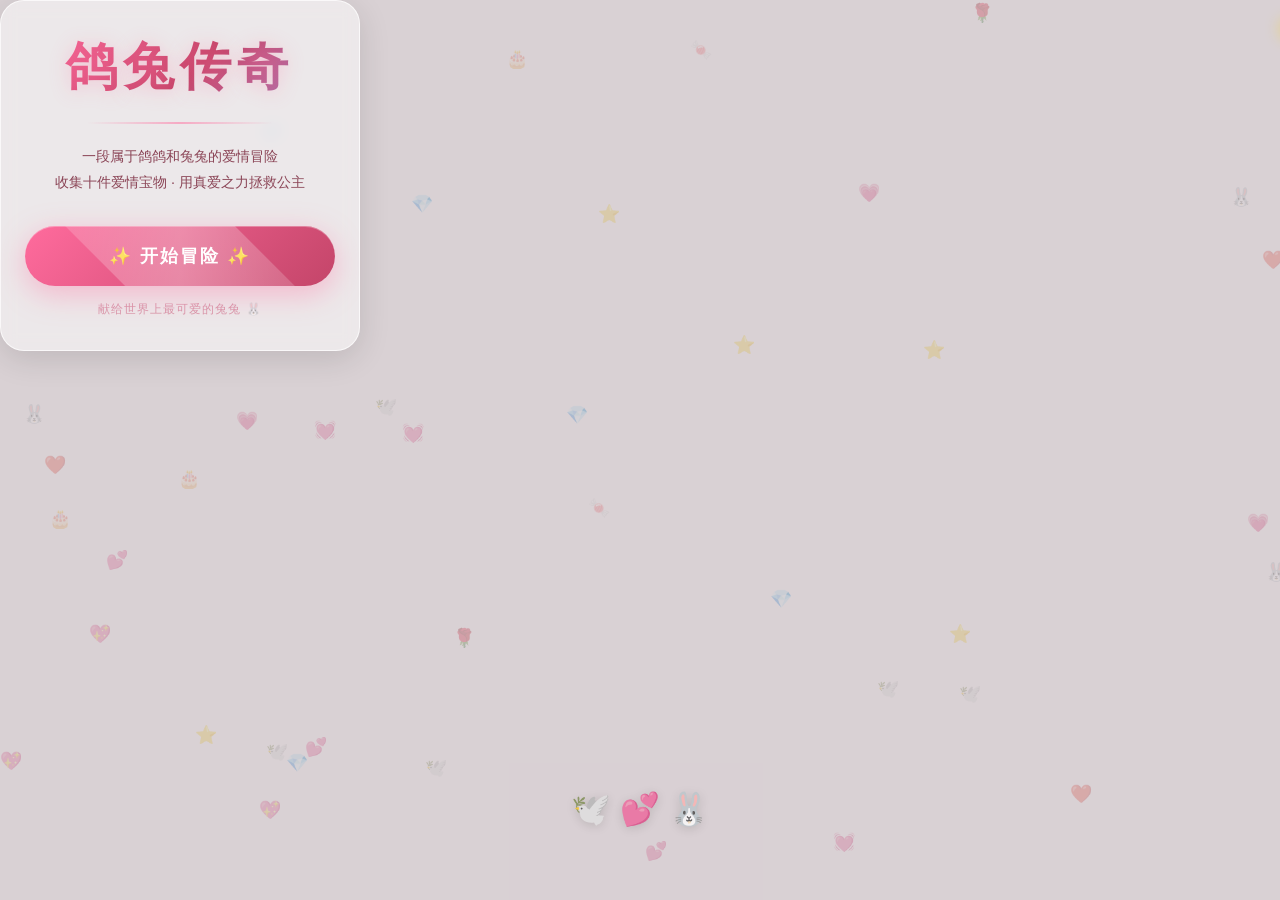
==== src/index.html @ a4a2ebb4 "fix: cover centered + bottom emoji decoration" ====
<!DOCTYPE html>
<html lang="zh-CN">
<head>
    <meta charset="UTF-8">
    <meta http-equiv="Cache-Control" content="no-cache, no-store, must-revalidate">
    <meta http-equiv="Pragma" content="no-cache">
    <meta http-equiv="Expires" content="0">
    <meta name="viewport" content="width=device-width, initial-scale=1.0, user-scalable=no, viewport-fit=cover">
    <title>鸽兔传奇</title>
    <link rel="stylesheet" href="style.css">
</head>
<body>
    <div class="float-bg" id="floatBg"></div>
    <div class="flash-layer" id="flashLayer"></div>
    <div class="achievement-toast" id="achievementToast"></div>
    <div class="frustration-popup" id="frustrationPopup"></div>
    
    <!-- 第0章：游戏开始封面 -->
    <div class="page active" id="page0">
        <div class="start-cover">
            <div class="cover-photo"></div>
            <div class="cover-gradient"></div>
            <div class="cover-bottom-deco">🕊️ 💕 🐰</div>
            <div class="cover-content">
                <h1 class="cover-title">鸽兔传奇</h1>
                <div class="cover-divider"></div>
                <p class="cover-desc">
                    一段属于鸽鸽和兔兔的爱情冒险<br>
                    收集十件爱情宝物 · 用真爱之力拯救公主
                </p>
                <button class="cover-btn" onclick="startGame()">
                    ✨ 开始冒险 ✨
                </button>
                <p class="cover-hint">献给世界上最可爱的兔兔 🐰</p><p id="skipStoryBtn" style="display:none;color:rgba(196,69,105,0.4);font-size:0.7rem;margin-top:6px;cursor:pointer;" onclick="event.stopPropagation();goPage('Game')">跳过剧情 →</p>
            </div>
        </div>
    </div>
    
    <!-- 第1章：一见倾心 -->
    <div class="page" id="page1">
        <div class="story-box">
            <div class="chapter-illust illust-ch1">
                <div class="scene-bg"></div>
                <div class="scene">🏰<span style="font-size:70px;">💃🐰</span>✨</div>
                <div class="subtitle-overlay">月光舞会 · 一见倾心</div>
            </div>
            <h2 class="story-title">第一章 · 一见倾心</h2>
            <div class="story-content">
                <p style="animation-delay:0s;">在王国的月光舞会上，</p>
                <p style="animation-delay:0.320s;">年轻的鸽鸽骑士第一次见到了兔兔公主。</p>
                <p style="animation-delay:0.560s;">她穿着樱花色的长裙，</p>
                <p style="animation-delay:0.800s;">笑起来比月光还温柔一百倍。</p>
                <p style="animation-delay:1.040s;font-weight:bold;color:#ff6b9d;">鸽鸽的心当场被击穿了。</p>
                <p style="animation-delay:1.280s;">兔兔有着全世界最明亮的眼睛，</p>
                <p style="animation-delay:1.440s;">笑起来像春天第一缕阳光，</p>
                <p style="animation-delay:1.600s;">睫毛弯弯像月牙，声音软软像棉花糖，</p>
                <p style="animation-delay:1.760s;">走起路来长裙飘飘，整个王国的花都为她开。</p>
                <p style="animation-delay:1.920s;font-weight:bold;color:#c44569;">"就是她。这辈子就是她了。"</p>
            </div>
            <button class="next-btn" onclick="goPage(2)">继续 →</button>
            <div class="page-indicator">第一章 / 共七章</div>
        </div>
    </div>
    
    <!-- 第2章：秘密花园 -->
    <div class="page" id="page2">
        <div class="story-box">
            <div class="chapter-illust illust-ch2">
                <div class="scene-bg"></div>
                <div class="scene">🌹🕊️<span style="font-size:50px;">💌</span>🐰🌹</div>
                <div class="subtitle-overlay" style="color:#884466;text-shadow:0 1px 3px rgba(255,255,255,0.6);">秘密花园 · 偷偷约会</div>
            </div>
            <h2 class="story-title">第二章 · 秘密花园</h2>
            <div class="story-content">
                <p style="animation-delay:0s;">但国王陛下暴跳如雷——</p>
                <p style="animation-delay:0.25s;font-weight:bold;color:#ff4757;">"我的女儿要嫁给邻国王子！不是你这只灰扑扑的鸽子！"</p>
                <p style="animation-delay:0.45s;">国王下令封锁宫门，加派守卫，</p>
                <p style="animation-delay:0.65s;">"再让那只鸽子飞进来，守卫统统去扫马厩！"</p>
                <p style="animation-delay:0.85s;">然而恋爱中的人……什么墙翻不过去？</p>
                <p style="animation-delay:1.05s;">鸽鸽每天深夜飞越高墙，穿过荆棘，</p>
                <p style="animation-delay:1.25s;">只为了在后花园见兔兔一面。</p>
                <p style="animation-delay:1.45s;">他还给她写情诗——</p>
                <p style="animation-delay:1.65s;font-style:italic;color:#884466;">"玫瑰是红的，紫罗兰是蓝的，</p>
                <p style="animation-delay:1.85s;font-style:italic;color:#884466;">我写的诗是烂的，但爱你是真的。"</p>
                <p style="animation-delay:2.05s;font-weight:bold;color:#ff6b9d;">兔兔红着脸："……你是我见过最傻的骑士。"</p>
            </div>
            <button class="next-btn" onclick="goPage(3)">继续 →</button>
            <div class="page-indicator">第二章 / 共七章</div>
        </div>
    </div>
    
    <!-- 第3章：魔龙抢亲 -->
    <div class="page" id="page3">
        <div class="story-box">
            <div class="chapter-illust illust-ch3">
                <div class="scene-bg"></div>
                <div class="scene">🐲<span style="font-size:50px;">💨</span>🐰😱</div>
                <div class="subtitle-overlay">魔龙抢亲 · 太可爱了必须抢走</div>
            </div>
            <h2 class="story-title" style="color:#ff4757;">第三章 · 魔龙抢亲</h2>
            <div class="story-content">
                <p style="animation-delay:0s;">话说有一只单身了五千年的魔龙，</p>
                <p style="animation-delay:0.320s;">某天无聊飞过王国上空……</p>
                <p style="animation-delay:0.560s;">突然被一道光芒闪瞎了龙眼。</p>
                <p style="animation-delay:0.800s;">它低头一看——是兔兔公主在花园里浇花。</p>
                <p style="animation-delay:1.040s;font-weight:bold;color:#ff4757;">"这个女孩也太可爱了吧！！"</p>
                <p style="animation-delay:1.25s;">魔龙心跳加速、瞳孔放大，</p>
                <p style="animation-delay:1.45s;">"我要把她娶回去当压寨夫人！"</p>
                <p style="animation-delay:1.65s;">说完一个俯冲，叼起兔兔就跑。</p>
                <p style="animation-delay:1.85s;color:#884466;">（顺便卷走了三箱胡萝卜当聘礼。）</p>
                <p style="animation-delay:1.760s;color:#884466;">鸽鸽："……那个，我还没表白呢。"</p>
            </div>
            <button class="next-btn" onclick="goPage(4)">继续 →</button>
            <div class="page-indicator">第三章 / 共七章</div>
        </div>
    </div>
    
    <!-- 第4章：国王的悬赏 -->
    <div class="page" id="page4">
        <div class="story-box">
            <div class="chapter-illust illust-ch4">
                <div class="scene-bg"></div>
                <div class="scene">👑<span style="font-size:50px;">📜</span>🕊️</div>
                <div class="subtitle-overlay">国王的悬赏 · 机会来了</div>
            </div>
            <h2 class="story-title">第四章 · 国王的悬赏</h2>
            <div class="story-content">
                <p style="animation-delay:0s;">公主被掳走，国王急得团团转。</p>
                <p style="animation-delay:0.320s;">全国张贴告示——</p>
                <p style="animation-delay:0.560s;font-weight:bold;color:#6c5ce7;">"谁能救回公主，就把公主嫁给谁！"</p>
                <p style="animation-delay:0.800s;">鸽鸽看到告示，翅膀都在发抖：</p>
                <p style="animation-delay:1.040s;font-weight:bold;color:#ff6b9d;">"等的就是你这句话！！！"</p>
                <p style="animation-delay:1.280s;">但光靠翅膀可打不过魔龙——</p>
                <p style="animation-delay:1.520s;">传说集齐十件爱情宝物，</p>
                <p style="animation-delay:1.760s;">就能唤醒真爱之力，打败一切黑暗。</p>
            </div>
            <button class="next-btn" onclick="goPage(5)">继续 →</button>
            <div class="page-indicator">第四章 / 共七章</div>
        </div>
    </div>
    
    <!-- 第5章：爱的试炼 -->
    <div class="page" id="page5">
        <div class="story-box">
            <div class="chapter-illust illust-ch5">
                <div class="scene-bg"></div>
                <div class="scene" style="font-size:40px;">💞❤️🐰🐇🌈💎🌟✨💝👑</div>
                <div class="subtitle-overlay">爱的试炼 · 承诺</div>
            </div>
            <h2 class="story-title">第五章 · 爱的试炼</h2>
            <div class="story-content" style="min-height:0;margin-bottom:8px;">
                <p style="animation-delay:0s;">十件宝物，每一件都是爱的证明：</p>
            </div>
            <div style="margin-bottom:0;">
                <div class="mission-item" style="animation-delay:0.160s;"><div class="mission-icon">💞</div><div class="mission-text">永恒宝石：爱之力达到99</div></div>
                <div class="mission-item" style="animation-delay:0.288s;"><div class="mission-icon">❤️</div><div class="mission-text">真爱之心：爱之力达到520</div></div>
                <div class="mission-item" style="animation-delay:0.384s;"><div class="mission-icon">💝</div><div class="mission-text">爱你1314：爱之力到达1314</div></div>
                <div class="mission-item" style="animation-delay:0.512s;"><div class="mission-icon">🐰</div><div class="mission-text">思念之绳：成长到10节</div></div>
                <div class="mission-item" style="animation-delay:0.640s;"><div class="mission-icon">🐇</div><div class="mission-text">牵绊之链：成长到20节</div></div>
                <div class="mission-item" style="animation-delay:0.768s;"><div class="mission-icon">🌈</div><div class="mission-text">百味之瓶：收集全部8种宝物</div></div>
                <div class="mission-item" style="animation-delay:0.896s;"><div class="mission-icon">💎</div><div class="mission-text">钻石誓言：收集3颗钻石</div></div>
                <div class="mission-item" style="animation-delay:1.024s;"><div class="mission-icon">🌟</div><div class="mission-text">不屈之星：3次碰壁仍坚持</div></div>
                <div class="mission-item" style="animation-delay:1.152s;"><div class="mission-icon">💖</div><div class="mission-text">惊喜彩蛋：发现隐藏惊喜</div></div>
                <div class="mission-item" style="animation-delay:1.280s;"><div class="mission-icon">🌹</div><div class="mission-text">玫瑰之约：收集5朵玫瑰</div></div>
            </div>
            <button class="next-btn" onclick="goPage(6)">继续 →</button>
            <div class="page-indicator">第五章 / 共七章</div>
        </div>
    </div>
    
    <!-- 第6章：为你而战 -->
    <div class="page" id="page6">
        <div class="story-box">
            <div class="chapter-illust illust-ch6">
                <div class="scene-bg"></div>
                <div class="scene">⚔️<span style="font-size:70px;">🕊️</span>🏰</div>
                <div class="subtitle-overlay">为你而战 · 出发</div>
            </div>
            <h2 class="story-title">第六章 · 为你而战</h2>
            <div class="story-content">
                <p style="animation-delay:0s;">鸽鸽背上行囊，踏上了征途。</p>
                <p style="animation-delay:0.192s;">他不知道前方有多少危险，</p>
                <p style="animation-delay:0.320s;">但他知道，每走一步，</p>
                <p style="animation-delay:0.448s;">就离兔兔更近一步。</p>
                <p style="animation-delay:0.576s;">穿越迷雾森林，跨越深渊峡谷，</p>
                <p style="animation-delay:0.704s;">收集每一件散落的爱情宝物——</p>
                <p style="animation-delay:0.832s;font-weight:bold;color:#ff6b9d;text-align:center;">
                    "兔兔，等我！"
                </p>
                <p style="animation-delay:0.960s;font-weight:bold;color:#c44569;text-align:center;">
                    我一定会带你回家 💕
                </p>
            </div>
            <button class="next-btn" onclick="goPage('Game')">🎮 开始冒险</button>
            <div class="page-indicator">第六章 / 共七章</div>
        </div>
    </div>

    <!-- 第7章：国王的背叛（反转） -->
    <div class="page" id="page7">
        <div class="story-box">
            <div class="chapter-illust" style="background:linear-gradient(180deg,#1a0000,#4a0000,#1a0000);">
                <div class="scene-bg"></div>
                <div class="scene">👑😈🔒🕊️</div>
                <div class="subtitle-overlay" style="color:#ff6666;">反转 · 国王的背叛</div>
            </div>
            <h2 class="story-title" style="color:#ff4757;">第七章 · 国王的背叛</h2>
            <div class="story-content">
                <p style="animation-delay:0s;">魔龙被打败了！兔兔得救了！</p>
                <p style="animation-delay:0.320s;">鸽鸽抱着兔兔在空中旋转了三圈半。</p>
                <p style="animation-delay:0.560s;">两人手牵手回到王宫……</p>
                <p style="animation-delay:0.800s;font-weight:bold;color:#ff4757;">国王："我说的是——王、子！"</p>
                <p style="animation-delay:1.040s;">他指向角落里瑟瑟发抖的邻国王子——</p>
                <p style="animation-delay:1.280s;">一个流着鼻涕的12岁小胖墩，正抱着布娃娃。</p>
                <p style="animation-delay:1.520s;font-weight:bold;color:#ff4757;">"你！区区鸽子！凭什么娶我女儿？"</p>
                <p style="animation-delay:1.760s;">国王大手一挥："来人，把这只鸽子给我抓入地牢！"</p>
                <p style="animation-delay:2.0s;color:#884466;">兔兔扑到父王面前，眼泪夺眶而出：</p>
                <p style="animation-delay:2.2s;font-weight:bold;color:#ff6b9d;">"不，父王，你不能这样……他是我最爱的鸽鸽啊。"</p>
            </div>
            <button class="next-btn" onclick="goPage(8)">继续 →</button>
            <div class="page-indicator">第七章 / 共七章</div>
        </div>
    </div>

    <!-- 兔兔的抉择 -->
    <div class="page" id="page8">
        <div class="story-box">
            <div class="chapter-illust" style="background:linear-gradient(180deg,#0a0020,#1a0040,#0a0020);">
                <div class="scene-bg"></div>
                <div class="scene">🐰<span style="font-size:50px;">🔥</span>🗝️</div>
                <div class="subtitle-overlay">兔兔的抉择 · 我自己来</div>
            </div>
            <h2 class="story-title" style="color:#a18cd1;">兔兔的抉择</h2>
            <div class="story-content">
                <p style="animation-delay:0s;">兔兔擦干眼泪，抬起头。</p>
                <p style="animation-delay:0.320s;">"你为他翻过荆棘、飞过高墙，</p>
                <p style="animation-delay:0.560s;">你为他打败了不可一世的魔龙。"</p>
                <p style="animation-delay:0.800s;">"你穿越了整个王国来救我——"</p>
                <p style="animation-delay:1.040s;font-weight:bold;color:#a18cd1;">"这一次，轮到我了。"</p>
                <p style="animation-delay:1.280s;font-weight:bold;color:#ff6b9d;">"等着我，我永远的骑士。"</p>
                <p style="animation-delay:1.520s;">她披上斗篷，潜入无尽深渊——</p>
                <p style="animation-delay:1.760s;">十把钥匙，十八层地牢。</p>
            </div>
            <button class="next-btn" onclick="goPage('RabbitGame')">🐰 潜入地牢</button>
            <div class="page-indicator">最终章</div>
        </div>
    </div>

    <!-- 游戏页面 -->
    <div class="page" id="pageGame">
        <div class="game-box">
            <div class="header" id="header">
                <h1 style="font-size:1.3rem;">⚔️ 鸽兔传奇 ⚔️ <span id="easterIcon" style="font-size:0.8rem;opacity:0.5;animation:pulse 2s ease-in-out infinite;cursor:pointer;" onclick="event.stopPropagation();document.getElementById('header').click();">🔮</span></h1>
                <p class="subtitle">收集宝物，用真爱之力救出兔兔公主 <span id="muteBtn" style="cursor:pointer;font-size:1rem;" onclick="event.stopPropagation();toggleMute()" title="静音">🔊</span></p>
            </div>

            <!-- 战斗场景栏：鸽鸽 vs 巨龙 -->
            <div class="battle-bar">
                <span class="battle-hero-icon">🕊️⚔️</span>
                <div class="battle-hp-wrap">
                    <div class="battle-hp-top">
                        <span>🐲 魔龙</span>
                        <span class="battle-hp-pct" id="dragonHPText">100%</span><span id="dragonMood" style="font-size:9px;color:#ff8888;margin-left:4px;">😤 傲慢</span>
                    </div>
                    <div class="battle-hp-bar" id="dragonHP">
                        <div class="battle-hp-fill" id="dragonHPFill"></div>
                        <div class="battle-hp-scales"></div>
                    </div>
                </div>
                <span class="battle-enemy-icon">🐲</span>
            </div>

            <div class="score-bar">
                <div class="score-item">
                    <div class="score-label">❤️ 爱之力</div>
                    <div class="score-num" id="score">0</div><div id="comboInd" style="display:none;font-size:0.65rem;color:#ff6b9d;font-weight:700;text-align:center;"></div>
                </div>
                <div class="score-item">
                    <div class="score-label" style="font-size:0.6rem;">💎<span id="diamondUI">0</span> 🌹<span id="roseUI">0</span></div><div class="score-label">🏆 最深爱意</div>
                    <div class="score-num" id="highScore">0</div>
                    <div style="font-size:0.6rem;color:rgba(196,69,105,0.5);margin-top:1px;" id="highScoreDate"></div>
                </div>
            </div>

            <canvas id="canvas" width="340" height="340"></canvas>

            <button class="start-btn-center" id="startBtn">⚔️ 开始冒险</button>
            
            <!-- 对角线三角形方向键 -->
            <div class="dpad-container" id="dpadContainer">
                <div class="dpad-tri dpad-up" id="btnUp"></div>
                <div class="dpad-tri dpad-down" id="btnDown"></div>
                <div class="dpad-tri dpad-left" id="btnLeft"></div>
                <div class="dpad-tri dpad-right" id="btnRight"></div>
                <div class="dpad-center-icon">🎮</div>
            </div>
            
            <!-- 成就列表 -->
            <div class="achievement-list">
                <div class="achievement-title" id="achiTitle" style="cursor:pointer;">🏆 爱情宝物收集</div>
                <div class="achievement-progress" id="achievementProgress">已解锁：0 / 10</div>
                <button id="victoryReadyBtn" style="display:none;width:90%;margin:8px auto;padding:14px;border:none;border-radius:14px;background:linear-gradient(135deg,#ff6b9d,#c44569);color:#fff;font-size:1rem;font-weight:700;cursor:pointer;letter-spacing:2px;box-shadow:0 6px 20px rgba(255,107,157,0.35);animation:heartbeat 1.5s ease-in-out infinite;" onclick="window._triggerVictory()">🐲 集合宝物之力 · 击败魔龙</button><div id="achievementList">
                    <!-- JS生成 -->
                </div>
            </div>
            
            <p class="hint" style="margin-top:5px;">💕 每一个音符都在说爱你</p>
            <div class="easter-hint" id="easterHint">✨ 点击标题有惊喜 ✨</div>
            <p class="from">—— 爱你的鸽鸽 💌</p><div style="text-align:center;margin-top:6px;"><button id="resetAllBtn" style="padding:6px 14px;border:1px solid rgba(200,200,200,0.3);border-radius:10px;background:transparent;font-size:0.65rem;color:#bbb;cursor:pointer;">🔄 重置进度</button></div>
        </div>
    </div>
    
    <!-- 兔兔跑酷游戏页 -->
    <div class="page" id="pageRabbitGame" style="position:fixed;top:0;left:0;width:100%;height:100%;background:#0a0015;overflow:hidden;z-index:50;">
        <div style="display:flex;flex-direction:column;align-items:center;justify-content:center;height:100%;background:radial-gradient(ellipse at center,#1a0030 0%,#0a0015 70%);">
            <div style="text-align:center;margin-bottom:6px;z-index:2;">
                <h1 style="font-size:1.2rem;background:linear-gradient(90deg,#a18cd1,#ff6b9d,#a18cd1);-webkit-background-clip:text;-webkit-text-fill-color:transparent;">🐰 勇闯地牢 🐰</h1>
            </div>
            <div style="display:flex;gap:20px;margin-bottom:8px;z-index:2;">
                <div style="text-align:center;"><div style="font-size:0.7rem;color:#a18cd1;">🗝️ 钥匙</div><div style="font-size:1.2rem;color:#a18cd1;font-weight:bold;" id="rabbitKeys">0/10</div></div>
                <div style="text-align:center;"><div style="font-size:0.7rem;color:#a18cd1;">❤️ 生命</div><div style="font-size:1.2rem;color:#ff6b9d;font-weight:bold;" id="rabbitLives">3</div></div>
            </div>
            <canvas id="rabbitCanvas" width="380" height="600" style="border:none;border-radius:12px;width:95vw;height:70vh;touch-action:none;"></canvas>
            <button id="rabbitStartBtn" style="margin-top:10px;z-index:2;padding:12px 40px;border:none;border-radius:25px;background:linear-gradient(135deg,#a18cd1,#6c5ce7);color:#fff;font-size:1rem;font-weight:bold;cursor:pointer;">🐰 开始跑酷</button>
            <p style="color:rgba(161,140,209,0.4);font-size:0.65rem;margin-top:6px;z-index:2;">💡 点击屏幕跳跃 · 躲避牢笼 · 收集10把钥匙</p>
        </div>
    </div>

    <!-- 真结局 ① 故事结局 - 电影级 -->
    <div class="page" id="pageTrueEnding">
        <div style="display:flex;align-items:center;justify-content:center;min-height:100vh;padding:30px 20px;background:linear-gradient(180deg,#fff0f5 0%,#ffe6f2 50%,#fff0f5 100%);position:relative;overflow:hidden;">
            <div style="position:absolute;top:10%;left:5%;width:3px;height:3px;background:#fff;border-radius:50%;opacity:0.3;animation:twinkle 3s ease-in-out infinite;"></div>
            <div style="position:absolute;top:25%;right:10%;width:2px;height:2px;background:#fff;border-radius:50%;opacity:0.2;animation:twinkle 4s ease-in-out 1s infinite;"></div>
            <div style="position:absolute;top:50%;left:15%;width:2px;height:2px;background:#ffd700;border-radius:50%;opacity:0.25;animation:twinkle 3.5s ease-in-out 0.5s infinite;"></div>
            <div style="position:absolute;top:70%;right:20%;width:2px;height:2px;background:#ffd700;border-radius:50%;opacity:0.2;animation:twinkle 5s ease-in-out 2s infinite;"></div>
            <div style="width:100%;max-width:420px;text-align:center;position:relative;z-index:1;">
                <div style="font-size:3.5rem;margin-bottom:20px;animation:heartbeat 2s ease-in-out infinite;;">🐰💕🕊️</div>
                <h1 style="font-size:2.2rem;font-weight:900;background:linear-gradient(135deg,#ff6b9d,#c44569,#a18cd1);-webkit-background-clip:text;-webkit-text-fill-color:transparent;margin-bottom:8px;letter-spacing:4px;">真爱永恒</h1>
                <p style="color:rgba(196,69,105,0.6);font-size:0.85rem;letter-spacing:3px;margin-bottom:24px;">没有什么能阻挡真正的爱情</p>
                <div style="background:rgba(255,255,255,0.65);backdrop-filter:blur(16px);-webkit-backdrop-filter:blur(16px);border-radius:20px;padding:32px 24px;border:1px solid rgba(255,180,200,0.4);margin-bottom:24px;">
                    <p style="color:#8b4557;line-height:2.2;font-size:0.9rem;">
                        <span class="fade-line" style="animation-delay:0.3s;">兔兔用十把钥匙打开了地牢的大门</span><br>
                        <span class="fade-line" style="animation-delay:0.9s;">鸽鸽紧紧抱住了她</span><br>
                        <span class="fade-line highlight" style="animation-delay:1.5s;color:#ff6b9d;">"我就知道你会来。"</span><br><br>
                        <span class="fade-line" style="animation-delay:2.1s;">两人连夜私奔，逃离了王国</span><br>
                        <span class="fade-line" style="animation-delay:2.7s;">在一个开满樱花的远方小村庄</span><br>
                        <span class="fade-line" style="animation-delay:3.3s;">过上了幸福快乐的生活</span><br><br>
                        <span class="fade-line" style="animation-delay:3.9s;">国王后来气到跺脚，但没人理他。</span><br>
                        <span class="fade-line" style="animation-delay:4.5s;">魔龙改邪归正，开了一家胡萝卜甜品店。</span>
                    </p>
                </div>
                <div style="font-size:1.3rem;font-weight:700;color:#ff6b9d;letter-spacing:3px;margin-bottom:4px;">🕊️ 鸽鸽 & 兔兔 🐰</div>
                <div style="font-size:0.75rem;color:rgba(196,69,105,0.4);letter-spacing:2px;margin-bottom:20px;">真爱，值得所有的冒险</div>
                <button onclick="goPage('TruePoster')" style="padding:14px 40px;border:none;border-radius:30px;background:linear-gradient(135deg,rgba(255,107,157,0.12),rgba(161,140,209,0.1));color:#ff6b9d;font-size:0.9rem;font-weight:600;letter-spacing:1px;cursor:pointer;border:1px solid rgba(255,107,157,0.25);">📸 查看甜蜜合影</button>
            </div>
        </div>
    </div>

    <!-- 真结局 ② 兔兔我爱你海报 -->
    <div class="page" id="pageTruePoster" style="position:fixed;top:0;left:0;width:100%;height:100%;background:#000;display:flex;align-items:center;justify-content:center;z-index:50;">
        <div style="position:relative;width:100%;height:100%;">
            <img src="{{ENDING_IMAGE}}" alt="合影" style="width:100%;height:100%;object-fit:cover;">
            <div style="position:absolute;inset:0;background:linear-gradient(180deg,transparent 60%,rgba(0,0,0,0.5) 85%,rgba(0,0,0,0.8) 100%);"></div>
            <div style="position:absolute;bottom:16%;left:0;right:0;text-align:center;pointer-events:none;padding:0 32px;">
                <div style="width:40px;height:2px;background:rgba(255,255,255,0.6);margin:0 auto 16px;"></div>
                <p style="color:#fff;font-size:clamp(22px,7vw,42px);font-weight:300;letter-spacing:10px;white-space:nowrap;margin:0;text-shadow:0 2px 12px rgba(0,0,0,0.5);">兔兔 我爱你</p>
            </div>
        </div>
        <button onclick="goPage('TrueCredits')" style="position:absolute;bottom:28px;left:50%;transform:translateX(-50%);padding:10px 36px;border:1px solid rgba(255,255,255,0.25);border-radius:25px;background:transparent;color:rgba(255,255,255,0.7);font-size:0.8rem;cursor:pointer;z-index:10;letter-spacing:1px;">🎬 制作人员</button>
    </div>

    <!-- 真结局 ③ 电影式制作人员 -->
    <div class="page" id="pageTrueCredits" style="background:#000;position:fixed;top:0;left:0;width:100%;height:100%;overflow:hidden;z-index:50;" onclick="fullRestart()">
        <div style="position:absolute;bottom:0;left:50%;transform:translateX(-50%);width:90%;max-width:400px;animation:creditsRoll 25s linear forwards;text-align:center;padding-bottom:40px;">
            <div style="height:100vh;"></div>
            <p style="color:rgba(255,255,255,0.5);font-size:0.7rem;letter-spacing:6px;margin-bottom:24px;">CAST</p>
            <p style="color:#fff;font-size:1rem;letter-spacing:4px;margin:8px 0;">策 划</p>
            <p style="color:rgba(255,255,255,0.6);font-size:0.85rem;margin:4px 0 20px;">鸽 鸽</p>
            <p style="color:#fff;font-size:1rem;letter-spacing:4px;margin:8px 0;">编 剧</p>
            <p style="color:rgba(255,255,255,0.6);font-size:0.85rem;margin:4px 0 20px;">鸽 鸽</p>
            <p style="color:#fff;font-size:1rem;letter-spacing:4px;margin:8px 0;">美 术</p>
            <p style="color:rgba(255,255,255,0.6);font-size:0.85rem;margin:4px 0 20px;">鸽 鸽</p>
            <p style="color:#fff;font-size:1rem;letter-spacing:4px;margin:8px 0;">程 序</p>
            <p style="color:rgba(255,255,255,0.6);font-size:0.85rem;margin:4px 0 20px;">鸽 鸽</p>
            <p style="color:#fff;font-size:1rem;letter-spacing:4px;margin:8px 0;">音 乐</p>
            <p style="color:rgba(255,255,255,0.6);font-size:0.85rem;margin:4px 0 20px;">鸽 鸽</p>
            <div style="margin:32px 0 24px;width:30px;height:1px;background:rgba(255,255,255,0.3);margin-left:auto;margin-right:auto;"></div>
            <p style="color:rgba(255,255,255,0.4);font-size:0.65rem;letter-spacing:4px;margin-bottom:16px;">初 稿</p>
            <p style="color:rgba(255,255,255,0.5);font-size:0.8rem;margin:4px 0 20px;">豆 包</p>
            <p style="color:rgba(255,255,255,0.4);font-size:0.65rem;letter-spacing:4px;margin-bottom:16px;">终 稿</p>
            <p style="color:#fff;font-size:1.1rem;letter-spacing:3px;margin:4px 0 20px;">Claude Code</p>
            <div style="margin:32px 0 24px;width:30px;height:1px;background:rgba(255,255,255,0.3);margin-left:auto;margin-right:auto;"></div>
            <p style="color:rgba(255,255,255,0.4);font-size:0.65rem;letter-spacing:4px;margin-bottom:16px;">特别鸣谢</p>
            <p style="color:#fff;font-size:0.95rem;letter-spacing:3px;margin:4px 0 40px;">DeepSeek V4.0 Pro</p>
            <p style="color:rgba(255,255,255,0.4);font-size:0.7rem;margin-top:20px;">感谢游玩《鸽兔传奇》</p>
            <p style="color:rgba(255,255,255,0.3);font-size:0.65rem;">点击屏幕重新开始</p>
            <p style="color:#fff;font-size:2rem;margin-top:60px;">💕</p>
        </div>
    </div>
    <style>
        @keyframes creditsRoll {
            0% { transform: translateX(-50%) translateY(0); }
            100% { transform: translateX(-50%) translateY(-100%); }
        }
    </style>

    <!-- 伪结局：战胜魔龙 - 电影级 -->
    <div class="page" id="pageVictory">
        <div style="display:flex;align-items:center;justify-content:center;min-height:100vh;padding:30px 20px;background:linear-gradient(180deg,#ffe6f2 0%,#fff0f5 50%,#ffe6f2 100%);position:relative;overflow:hidden;">
            <div style="position:absolute;top:20%;left:10%;font-size:2rem;opacity:0.08;animation:float 6s ease-in-out infinite;">✨</div>
            <div style="position:absolute;top:40%;right:15%;font-size:1.5rem;opacity:0.06;animation:float 8s ease-in-out 2s infinite;">💫</div>
            <div style="position:absolute;bottom:30%;left:20%;font-size:1.8rem;opacity:0.05;animation:float 7s ease-in-out 1s infinite;">⭐</div>
            <div style="width:100%;max-width:400px;text-align:center;position:relative;z-index:1;">
                <div style="font-size:4rem;margin-bottom:20px;animation:heartbeat 2s ease-in-out infinite;filter:drop-shadow(0 0 30px rgba(255,180,100,0.4));">⚔️🐲💥</div>
                <h1 style="font-size:2.6rem;font-weight:900;background:linear-gradient(135deg,#ff6b9d,#c44569,#a18cd1);-webkit-background-clip:text;-webkit-text-fill-color:transparent;margin-bottom:12px;letter-spacing:8px;">胜 利</h1>
                <p style="color:rgba(196,69,105,0.7);font-size:0.9rem;letter-spacing:4px;margin-bottom:32px;">魔龙被真爱之力彻底净化</p>
                <div style="background:rgba(255,255,255,0.65);backdrop-filter:blur(20px);-webkit-backdrop-filter:blur(20px);border-radius:20px;padding:32px 24px;border:1px solid rgba(255,180,200,0.4);margin-bottom:28px;">
                    <p style="color:#8b4557;line-height:2.2;font-size:0.95rem;">
                        <span class="victory-line" style="animation-delay:0s;">鸽鸽集齐十件宝物</span><br>
                        <span class="victory-line" style="animation-delay:0.6s;">唤醒了沉睡的<span style="color:#ff6b9d;font-weight:700;">真爱之力</span></span><br><br>
                        <span class="victory-line" style="animation-delay:1.2s;">魔龙在光芒中消散</span><br>
                        <span class="victory-line" style="animation-delay:1.8s;font-weight:700;color:#ff6b9d;">兔兔公主成功获救！</span><br><br>
                        <span class="victory-line" style="animation-delay:2.4s;font-style:italic;color:#884466;">鸽鸽抱着兔兔旋转了三圈半……</span><br>
                        <span class="victory-line" style="animation-delay:3.0s;">两人从此过上了幸福的生活 💕</span>
                    </p>
                </div>
                <button onclick="goPage('Twist')" style="width:100%;padding:16px;border:none;border-radius:30px;background:linear-gradient(135deg,rgba(255,215,0,0.3),rgba(255,107,157,0.2));color:#ff6b9d;font-size:0.95rem;font-weight:600;letter-spacing:2px;cursor:pointer;;transition:all 0.3s;">继 续</button>
            </div>
        </div>
    </div>


    <!-- 转折页 -->
    <div class="page" id="pageTwist" style="position:fixed;top:0;left:0;width:100%;height:100%;z-index:50;"><div style="display:flex;align-items:center;justify-content:center;height:100%;background:linear-gradient(180deg,#ffe6f2,#fff0f5,#ffe6f2);text-align:center;padding:20px;"><div><p style="color:#c44569;font-size:1.6rem;font-weight:300;letter-spacing:6px;opacity:0;animation:fadeIn 2s ease 0.5s forwards;">然而——</p><p style="color:rgba(196,69,105,0.5);font-size:0.95rem;margin-top:32px;opacity:0;animation:fadeIn 2s ease 1.5s forwards;">故事真的就这样结束了吗？</p><button onclick="triggerTear()" style="margin-top:56px;padding:8px 28px;border:1px solid rgba(255,107,157,0.3);border-radius:20px;background:rgba(255,255,255,0.5);color:rgba(196,69,105,0.5);font-size:0.8rem;cursor:pointer;opacity:0;animation:fadeIn 2s ease 3s forwards;">…</button></div></div></div>
    <!-- 撕裂转场 -->
    <div class="page" id="pageTear">
        <div class="tear-overlay" id="tearOverlay" onclick="goPage(7)">
            <div class="tear-left"></div>
            <div class="tear-right"></div>
            <div class="tear-text">
                <p style="animation:fadeIn 0.8s ease 0.5s both;font-size:1.5rem;color:#ff4757;font-weight:900;">国王撕开了幸福的画布</p>
            </div>
        </div>
    </div>
    
    <!-- 通关页面2：梦幻片尾字幕 -->
    <div class="page" id="pageCredits">
        <div class="credits-container">
            <div class="credits-box">
                <div class="credits-header">
                    <div class="credits-icon">🎬 💕</div>
                    <div class="credits-title">CAST & CREW</div>
                </div>
                
                <div class="credits-scroll">
                    <div class="credits-content">
                        
                        <div class="credit-section">
                            <div class="credit-role">PRODUCER</div>
                            <div class="credit-name">鸽鸽</div>
                        </div>
                        
                        <div class="credit-section">
                            <div class="credit-role">WRITER</div>
                            <div class="credit-name">鸽鸽</div>
                        </div>
                        
                        <div class="credit-section">
                            <div class="credit-role">DESIGNER</div>
                            <div class="credit-name">鸽鸽</div>
                        </div>
                        
                        <div class="credit-section">
                            <div class="credit-role">TECHNICAL SUPPORT</div>
                            <div class="credit-name">豆包</div>
                        </div>
                        
                        <div class="credit-section">
                            <div class="credit-role">SPECIAL THANKS</div>
                            <div class="credit-name special">兔兔公主苏苏 🐰</div>
                        </div>
                        
                        <div class="the-end">
                            <div class="the-end-text">THE END</div>
                            <div class="final-heart">💕</div>
                        </div>

                        <div class="credit-section" style="margin-top: 30px;">
                            <div class="credit-role">制作日期</div>
                            <div class="credit-name" style="font-size: 0.9rem;">2026年6月</div>
                        </div>
                        <div class="credit-section">
                            <div class="credit-role">SPECIAL THANKS TO</div>
                            <div class="credit-name special" style="font-size: 0.9rem;">每一位相信爱情的人 💕</div>
                        </div>
                        
                    </div>
                </div>
                
                <button class="credits-btn" onclick="fullRestart()">
                    🎮 重新开始冒险
                </button>
            </div>
        </div>
    </div>
    
    <!-- 游戏结束 -->
    <div class="game-over" id="gameOver">
        <div class="game-over-box">
            <h2 id="endTitle">💔 休息一下</h2>
            <p id="loveMsg">没关系，我们再来！</p>
            <div class="final-score">爱之力：<span id="finalScore">0</span></div>
            <div style="font-size: 0.85rem; color: #6c5ce7; margin-bottom: 15px;" id="frustrationMsg"></div>
            <button class="start-btn-center" onclick="restart()">⚔️ 再次挑战</button>
        </div>
    </div>

    <script src="game.js"></script>
</body>
</html>
---- src/style.css ----
* {
            margin: 0;
            padding: 0;
            box-sizing: border-box;
            -webkit-touch-callout: none;
            -webkit-user-select: none;
            user-select: none;
            -webkit-tap-highlight-color: transparent;
        }
        
        html, body {
            font-family: 'PingFang SC', 'Microsoft YaHei', sans-serif;
            background: #fff5f9;
            min-height: 100vh; height: 100%;
            width: 100%;
            overflow-x: hidden; overflow-y: auto;
            padding: 0; margin: 0;
        }

        body {
            display: flex;
            justify-content: center;
            align-items: flex-start;
            padding: 0;
        }
        
        .page {
            display: none;
        }

        .page.active {
            display: block;
            width: 100%;
        }

        @keyframes fadeIn {
            from { opacity: 0; transform: translateY(20px); }
            to { opacity: 1; transform: translateY(0); }
        }
        
        @keyframes heartbeat {
            0%, 100% { transform: scale(1); }
            50% { transform: scale(1.1); }
        }
        
        .float-bg {
            position: fixed;
            top: 0;
            left: 0;
            width: 100%;
            height: 100%;
            pointer-events: none;
            z-index: 0;
        }
        
        .float-item {
            position: absolute;
            font-size: 18px;
            animation: float 8s ease-in-out infinite;
            opacity: 0.25;
        }
        
        @keyframes float {
            0%, 100% { transform: translateY(0) rotate(0deg); opacity: 0.25; }
            50% { transform: translateY(-40px) rotate(20deg); opacity: 0.5; }
        }
        
        .story-box {
            background: rgba(255, 255, 255, 0.95);
            border-radius: 25px;
            padding: 30px 25px;
            border: 3px solid #ff6b9d;
            width: 94vw;
            max-width: 480px;
            position: relative;
            z-index: 10;
            margin: 10px auto;
            box-shadow: 0 15px 50px rgba(255, 107, 157, 0.2), 0 0 80px rgba(255, 180, 200, 0.08);
            overflow: hidden;
        }
        
        .story-icons {
            text-align: center;
            font-size: 3.5rem;
            margin-bottom: 20px;
            animation: heartbeat 1.5s ease-in-out infinite;
        }
        
        .story-icons.dark {
            animation: shake 0.5s ease-in-out infinite;
        }
        
        @keyframes shake {
            0%, 100% { transform: rotate(-3deg); }
            50% { transform: rotate(3deg); }
        }
        
        .story-title {
            text-align: center;
            font-size: 1.3rem;
            color: #ff6b9d;
            margin-bottom: 15px;
            font-weight: bold;
        }
        
        .story-content {
            color: #8b4557;
            line-height: 1.8;
            font-size: 0.9rem;
            text-align: left;
            margin-bottom: 20px;
            min-height: 130px;
        }
        
        .story-content p {
            margin-bottom: 10px;
            opacity: 0;
            animation: textIn 0.4s ease forwards;
        }
        
        @keyframes textIn {
            from { opacity: 0; transform: translateY(10px); }
            to { opacity: 1; transform: translateY(0); }
        }
        
        .next-btn {
            display: block;
            width: 100%;
            padding: 14px;
            background: linear-gradient(135deg, #ff6b9d, #c44569);
            color: white;
            border: none;
            border-radius: 25px;
            font-size: 1rem;
            font-weight: bold;
            cursor: pointer;
            transition: all 0.3s;
            opacity: 0;
            animation: btnIn 0.4s ease 1.5s forwards;
        }
        
        @keyframes btnIn {
            to { opacity: 1; }
        }
        
        .next-btn:active {
            transform: scale(0.97);
        }
        
        .page-indicator {
            text-align: center;
            margin-top: 12px;
            color: #ffb6c1;
            font-size: 0.75rem;
        }
        
        .mission-item {
            display: flex;
            align-items: center;
            padding: 9px;
            background: #fff0f5;
            border-radius: 10px;
            margin-bottom: 7px;
            animation: textIn 0.5s ease forwards;
        }
        
        .mission-icon {
            font-size: 1.2rem;
            margin-right: 10px;
            width: 26px;
            text-align: center;
        }
        
        .mission-text {
            color: #8b4557;
            font-size: 0.8rem;
            flex: 1;
        }
        
        .game-box {
            background: linear-gradient(180deg,
                rgba(255, 255, 255, 0.98) 0%,
                rgba(255, 248, 250, 0.95) 100%);
            border-radius: 20px;
            padding: 8px 10px;
            border: 2px solid rgba(255, 107, 157, 0.3);
            width: 94vw;
            max-width: 480px;
            position: relative;
            z-index: 10;
            margin: 6px auto;
            box-shadow:
                0 10px 40px rgba(255, 107, 157, 0.12), 0 0 60px rgba(255, 150, 180, 0.05),
                0 2px 10px rgba(0, 0, 0, 0.05),
                inset 0 1px 0 rgba(255, 255, 255, 0.8);
            overflow: hidden;
        }

        .header {
            text-align: center;
            margin-bottom: 4px;
            cursor: pointer;
        }
        
        .icons {
            font-size: 1.6rem;
            margin-bottom: 5px;
            animation: pulse 2s ease-in-out infinite;
        }
        
        @keyframes pulse {
            0%, 100% { transform: scale(1); }
            50% { transform: scale(1.1); }
        }
        
        h1 {
            font-size: 1.1rem;
            background: linear-gradient(90deg, #ff6b9d, #c44569, #f8b500, #ff6b9d);
            background-size: 200% auto;
            -webkit-background-clip: text;
            -webkit-text-fill-color: transparent;
            background-clip: text;
            animation: shine 3s linear infinite;
            margin-bottom: 5px;
        }
        
        @keyframes shine {
            to { background-position: 200% center; }
        }
        
        .subtitle {
            font-size: 0.7rem;
            color: #c44569;
            font-style: italic;
        }
        
        .score-bar {
            display: flex;
            justify-content: space-around;
            background: linear-gradient(135deg,
                rgba(255, 240, 245, 0.8),
                rgba(255, 228, 236, 0.9));
            padding: 6px 10px;
            border-radius: 12px;
            margin-bottom: 6px;
            border: 1px solid rgba(255, 182, 193, 0.5);
            box-shadow:
                inset 0 2px 8px rgba(255, 107, 157, 0.1),
                0 2px 8px rgba(255, 107, 157, 0.08);
        }
        
        .score-item {
            text-align: center;
        }
        
        .score-label {
            font-size: 0.7rem;
            color: #c44569;
        }
        
        .score-num {
            font-size: 1.2rem;
            color: #ff6b9d;
            font-weight: bold;
            transition: transform 0.2s;
        }
        
        .score-pop {
            animation: scorePop 0.3s ease;
        }
        
        @keyframes scorePop {
            0% { transform: scale(1); }
            50% { transform: scale(1.3); }
            100% { transform: scale(1); }
        }
        
        canvas {
            border: 2px solid #ff6b9d;
            border-radius: 10px;
            background: linear-gradient(135deg, #fffaf0, #fff0f5);
            display: block;
            margin: 0 auto;
            width: 290px;
            height: 290px;
            max-width: 100%;
            touch-action: none;
        }
        
        .start-btn-center {
            display: block;
            width: 75%;
            margin: 18px auto 0;
            padding: 14px;
            background: linear-gradient(135deg, #ff6b9d, #c44569);
            color: white;
            border: none;
            border-radius: 28px;
            font-size: 1rem;
            font-weight: bold;
            cursor: pointer;
            transition: all 0.2s;
            box-shadow: 
                0 8px 25px rgba(255, 107, 157, 0.35),
                inset 0 1px 0 rgba(255, 255, 255, 0.3);
            position: relative;
            overflow: hidden;
        }
        
        .start-btn-center::before {
            content: '';
            position: absolute;
            top: 0;
            left: -100%;
            width: 100%;
            height: 100%;
            background: linear-gradient(90deg, 
                transparent, 
                rgba(255, 255, 255, 0.2), 
                transparent);
            animation: btnGlow 3s ease-in-out infinite;
        }
        
        @keyframes btnGlow {
            0% { left: -100%; }
            100% { left: 100%; }
        }
        
        .start-btn-center:active {
            transform: scale(0.97);
        }
        
        .start-btn-center:disabled {
            opacity: 0.6;
            cursor: default;
        }
        
        /* ===== 对角线三角形方向键 ===== */
        .dpad-container {
            width: 240px; height: 240px;
            margin: 10px auto 0;
            position: relative;
            border-radius: 22px;
            overflow: hidden;
            box-shadow: 0 4px 16px rgba(255,107,157,0.15);
        }
        .dpad-tri {
            position: absolute; width: 100%; height: 100%;
            cursor: pointer; -webkit-tap-highlight-color: transparent;
            touch-action: manipulation; transition: background 0.12s;
            z-index: 2;
        }
        .dpad-up {
            clip-path: polygon(0 0, 100% 0, 50% 48%);
            background: linear-gradient(180deg, rgba(255,255,255,0.95), rgba(255,220,235,0.5));
        }
        .dpad-up:active { background: rgba(255,107,157,0.35); }
        .dpad-down {
            clip-path: polygon(0 100%, 100% 100%, 50% 52%);
            background: linear-gradient(0deg, rgba(255,255,255,0.95), rgba(255,220,235,0.5));
        }
        .dpad-down:active { background: rgba(255,107,157,0.35); }
        .dpad-left {
            clip-path: polygon(0 0, 0 100%, 48% 50%);
            background: linear-gradient(90deg, rgba(255,255,255,0.95), rgba(255,220,235,0.5));
        }
        .dpad-left:active { background: rgba(255,107,157,0.35); }
        .dpad-right {
            clip-path: polygon(100% 0, 100% 100%, 52% 50%);
            background: linear-gradient(270deg, rgba(255,255,255,0.95), rgba(255,220,235,0.5));
        }
        .dpad-right:active { background: rgba(255,107,157,0.35); }
        .dpad-center-icon {
            position: absolute; top: 50%; left: 50%; transform: translate(-50%,-50%);
            font-size: 20px; z-index: 1; pointer-events: none; opacity: 0.5;
        }
        .dpad-up::after { content:"▲"; position:absolute; top:10px; left:50%; transform:translateX(-50%); font-size:16px; color:rgba(255,107,157,0.45); pointer-events:none; }
        .dpad-down::after { content:"▼"; position:absolute; bottom:10px; left:50%; transform:translateX(-50%); font-size:16px; color:rgba(255,107,157,0.45); pointer-events:none; }
        .dpad-left::after { content:"◀"; position:absolute; left:10px; top:50%; transform:translateY(-50%); font-size:16px; color:rgba(255,107,157,0.45); pointer-events:none; }
        .dpad-right::after { content:"▶"; position:absolute; right:10px; top:50%; transform:translateY(-50%); font-size:16px; color:rgba(255,107,157,0.45); pointer-events:none; }
/* ===== 战斗场景栏 ===== */
        .battle-bar {
            display: flex; align-items: center; gap: 8px;
            width: min(92vw, 400px); padding: 6px 10px;
            background: linear-gradient(135deg, rgba(30,10,20,0.9), rgba(50,20,30,0.75));
            border-radius: 14px; border: 1px solid rgba(255,80,80,0.3);
            box-shadow: 0 3px 12px rgba(255,0,0,0.12);
        }
        .battle-hero-icon { font-size: 22px; flex-shrink: 0; }
        .battle-enemy-icon { font-size: 28px; flex-shrink: 0; }
        .battle-hp-wrap { flex: 1; display: flex; flex-direction: column; gap: 3px; }
        .battle-hp-top { display: flex; justify-content: space-between; font-size: 10px; color: #ffaaaa; font-weight: 600; }
        .battle-hp-pct { color: #ff6666; }
        .battle-hp-bar {
            width: 100%; height: 14px; background: #1a0a0a;
            border-radius: 7px; overflow: hidden; position: relative;
            border: 1px solid rgba(255,80,80,0.3);
            box-shadow: inset 0 2px 6px rgba(0,0,0,0.4);
        }
        .battle-hp-fill {
            height: 100%; width: 100%;
            background: linear-gradient(90deg, #ff2222, #ff4444 30%, #ff6666 60%, #ff8888);
            border-radius: 7px; transition: width 0.6s ease;
            box-shadow: inset 0 1px 0 rgba(255,255,255,0.2);
        }
        .battle-hp-scales {
            position: absolute; top: 0; left: 0; right: 0; bottom: 0;
            background: repeating-linear-gradient(90deg, transparent, transparent 9.5%, rgba(0,0,0,0.2) 9.5%, rgba(0,0,0,0.2) 10%);
            pointer-events: none;
        }@keyframes screenShake { 0%,100%{transform:translate(0,0)} 20%{transform:translate(-4px,2px)} 40%{transform:translate(4px,-1px)} 60%{transform:translate(-3px,-3px)} 80%{transform:translate(2px,3px)} }
        .screen-shake { animation: screenShake 0.3s ease; }
        @keyframes hpShake {
            0%,100% { transform: translateX(0); }
            25% { transform: translateX(-4px); }
            75% { transform: translateX(4px); }
        }

        /* ===== 彩蛋提示 ===== */
        .easter-hint {
            text-align: center;
            font-size: 12px;
            color: #ff99bb;
            opacity: 0;
            transition: opacity 0.5s ease;
            pointer-events: none;
            margin-top: 4px;
        }
        .easter-hint.show {
            opacity: 1;
            animation: hintPulse 0.8s ease-in-out 2;
        }
        @keyframes hintPulse {
            0%,100% { transform: scale(1); opacity: 0.5; }
            50% { transform: scale(1.08); opacity: 1; }
        }

        /* ===== 撕裂转场 ===== */
        .tear-overlay {
            position: fixed; inset: 0; z-index: 200;
            display: flex; align-items: center; justify-content: center;
            background: #0a0a0a; overflow: hidden;
        }
        .tear-left, .tear-right {
            position: absolute; top: 0; width: 50%; height: 100%;
            background: linear-gradient(180deg, #fff5f9, #ffe6f2);
            transition: transform 1.2s cubic-bezier(0.7,0,0.3,1);
        }
        .tear-left { left: 0; transform-origin: right center; }
        .tear-right { right: 0; transform-origin: left center; }
        .tear-left.open { transform: translateX(-110%) rotate(-8deg); }
        .tear-right.open { transform: translateX(110%) rotate(8deg); }
        .tear-text {
            position: relative; z-index: 5; text-align: center;
        }

        /* ===== 真结局 ===== */
        .true-ending-wrapper { background: radial-gradient(ellipse at 50% 30%, rgba(255,200,220,0.12) 0%, rgba(161,140,209,0.08) 40%, rgba(10,0,30,0.2) 100%);
            width: 100%; max-width: 480px; margin: 0 auto; padding: 20px 16px 40px;
            display: flex; flex-direction: column; align-items: center; gap: 16px;
        }
        .true-photo-section {
            width: 100%; display: flex; justify-content: center;
        }
        .true-photo-frame {
            position: relative; width: 100%; max-width: 360px;
            border-radius: 20px; overflow: hidden;
            box-shadow: 0 12px 48px rgba(0,0,0,0.25), 0 0 80px rgba(255,107,157,0.2);
            border: 3px solid rgba(255,255,255,0.8);
            animation: fadeInUp 0.8s ease-out;
        }
        @keyframes fadeInUp {
            from { opacity: 0; transform: translateY(30px); }
            to { opacity: 1; transform: translateY(0); }
        }
        .true-photo-img {
            width: 100%; display: block; border-radius: 17px;
        }
        .true-photo-love {
            position: absolute; top: 50%; left: 50%; transform: translate(-50%,-50%);
            z-index: 5; pointer-events: none; text-align: center;
            display: flex; align-items: center; gap: 8px;
            font-size: clamp(24px, 7vw, 36px); font-weight: 900; color: #fff;
            letter-spacing: 3px;
            text-shadow: 0 2px 16px rgba(255,107,157,0.9), 0 0 40px rgba(200,80,130,0.6), 0 0 80px rgba(255,150,180,0.4);
            animation: loveGlow 2.5s ease-in-out infinite;
        }
        @keyframes loveGlow {
            0%,100% { filter: drop-shadow(0 0 8px rgba(255,255,255,0.6)); }
            50% { filter: drop-shadow(0 0 20px rgba(255,200,220,0.9)); }
        }
        .love-heart {
            animation: heartbeat 1.2s ease-in-out infinite;
        }
        .true-story-card { background: rgba(255,255,255,0.15); backdrop-filter: blur(20px); -webkit-backdrop-filter: blur(20px);
            width: 100%; background: rgba(255,255,255,0.7);
            backdrop-filter: blur(12px); -webkit-backdrop-filter: blur(12px);
            border-radius: 20px; padding: 28px 20px; text-align: center;
            border: 1px solid rgba(255,255,255,0.8);
            box-shadow: 0 8px 32px rgba(255,107,157,0.1);
            animation: fadeInUp 0.8s ease-out 0.3s both;
        }
        .true-ending-title {
            font-size: 2rem; font-weight: 900;
            background: linear-gradient(135deg,#a18cd1,#ff6b9d,#a18cd1);
            -webkit-background-clip:text; -webkit-text-fill-color:transparent;
            background-clip: text; margin-bottom: 6px;
        }
        .true-ending-sub {
            color: rgba(196,69,105,0.7); font-size: 0.9rem;
            letter-spacing: 2px; margin-bottom: 16px;
        }
        .true-ending-text {
            color: #8b4557; font-size: 0.95rem; line-height: 2; margin-bottom: 16px;
        }
        .true-credits {
            width: 100%; text-align: center; padding: 20px 0;
            animation: fadeInUp 0.8s ease-out 0.6s both;
        }
        .true-credit-line {
            font-size: 0.85rem; color: #884466; line-height: 2.2;
        }

        /* ===== 海报页 ② ===== */
        .poster-wrapper {
            width: 100%; max-width: 480px; margin: 0 auto;
            padding: 40px 16px; display: flex; flex-direction: column; align-items: center;
        }
        .poster-frame {
            position: relative; width: 100%; border-radius: 16px; overflow: hidden;
            box-shadow: 0 16px 60px rgba(0,0,0,0.3), 0 0 120px rgba(255,107,157,0.15);
            border: 4px solid #fff;
        }
        .poster-img { width: 100%; display: block; }
        .poster-love-text {
            position: absolute; top: 50%; left: 50%; transform: translate(-50%,-50%);
            font-size: clamp(26px, 8vw, 40px); font-weight: 900; color: #fff;
            letter-spacing: 6px; text-align: center; pointer-events: none;
            text-shadow: 0 2px 20px rgba(0,0,0,0.5), 0 0 60px rgba(255,180,200,0.4);
            animation: fadeInUp 1s ease-out both;
        }

        /* ===== 电影式制作人员 ③ ===== */
        .movie-credits-wrapper{display:none;}
            width: 100%; max-width: 480px; margin: 0 auto;
            min-height: 100vh; display: flex; flex-direction: column;
            align-items: center; justify-content: center; padding: 40px 16px;
            background: linear-gradient(180deg, #0a0a0a, #1a1a2e, #0a0a0a);
        }
         animation: creditsRise 22s linear infinite;
            text-align: center; color: #ddd; animation: fadeInUp 1s ease-out;
        }
        
        
        
        
        
        /* ===== 封面页 ===== */
        .start-cover {
            width: 100%; height: 100%;
            display: flex; justify-content: center; align-items: center;
            position: fixed; top: 0; left: 0;
        }
        .cover-photo {
            position: absolute; top: 0; left: 0; right: 0; bottom: 0;
            background-image: url('{{COVER_IMAGE}}');
            background-size: cover; background-position: center top;
        }
        .cover-gradient {
            position: absolute; top: 0; left: 0; right: 0; bottom: 0;
            background: rgba(0,0,0,0.15); pointer-events: none;
        }
        .cover-bottom-deco {
            position: absolute; bottom: 8%; left: 0; right: 0;
            text-align: center; font-size: 2rem; z-index: 5;
            pointer-events: none; opacity: 0.7;
            animation: heartbeat 2s ease-in-out infinite;
            text-shadow: 0 2px 12px rgba(0,0,0,0.2);
        }
        .cover-content {
            background: rgba(255,255,255,0.5);
            backdrop-filter: blur(8px); -webkit-backdrop-filter: blur(8px);
            border-radius: 24px; padding: 32px 24px; text-align: center;
            border: 1px solid rgba(255,255,255,0.7);
            box-shadow: 0 8px 32px rgba(0,0,0,0.12);
            position: relative; z-index: 10; width: 88%; max-width: 360px;
        }

        .cover-title {
            font-size: clamp(2rem, 8vw, 3.2rem);
            font-weight: 900;
            background: linear-gradient(135deg, #ff6b9d 0%, #c44569 30%, #a18cd1 60%, #ff6b9d 100%);
            background-size: 200% auto;
            -webkit-background-clip: text;
            -webkit-text-fill-color: transparent;
            background-clip: text;
            animation: titleShine 3s linear infinite, coverGlow 2s ease-in-out infinite;
            letter-spacing: 6px;
            margin-bottom: 20px;
            text-shadow: 0 2px 20px rgba(255, 107, 157, 0.3);
        }
        
        @keyframes titleShine {
            to { background-position: 200% center; }
        }
        
        .cover-subtitle {
            color: rgba(196, 69, 105, 0.7);
            font-size: 1rem;
            letter-spacing: 2px;
            margin-bottom: 20px;
        }
        
        .cover-divider {
            width: 60%;
            height: 2px;
            background: linear-gradient(90deg, 
                transparent, 
                rgba(255, 107, 157, 0.5), 
                transparent);
            margin: 0 auto 20px;
        }
        
        .cover-desc {
            color: #8b4557;
            font-size: 0.9rem;
            line-height: 1.8;
            margin-bottom: 30px;
        }
        
        .cover-btn {
            display: block;
            width: 100%;
            padding: 18px;
            background: linear-gradient(135deg, #ff6b9d, #c44569);
            color: white;
            border: none;
            border-radius: 30px;
            font-size: 1.1rem;
            font-weight: bold;
            cursor: pointer;
            transition: all 0.3s;
            letter-spacing: 2px;
            box-shadow: 
                0 8px 30px rgba(255, 107, 157, 0.4),
                inset 0 1px 0 rgba(255, 255, 255, 0.3);
            position: relative;
            overflow: hidden;
        }
        
        .cover-btn::before {
            content: '';
            position: absolute;
            top: -50%;
            left: -50%;
            width: 200%;
            height: 200%;
            background: linear-gradient(45deg, 
                transparent, 
                rgba(255, 255, 255, 0.3), 
                transparent);
            transform: rotate(45deg);
            animation: btnShine 3s ease-in-out infinite;
        }
        
        @keyframes btnShine {
            0% { transform: translateX(-100%) rotate(45deg); }
            100% { transform: translateX(100%) rotate(45deg); }
        }
        
        .cover-btn:active {
            transform: scale(0.97);
        }
        
        .cover-hint {
            color: rgba(196, 69, 105, 0.5);
            font-size: 0.75rem;
            margin-top: 15px;
            letter-spacing: 1px;
        }
        
        .victory-content {
            position: relative;
            z-index: 1;
        }
        
        .victory-icon {
            font-size: 3.5rem;
            margin-bottom: 20px;
            animation: heartbeat 2s ease-in-out infinite;
        }
        
        .victory-title {
            font-size: 1.8rem;
            font-weight: 900;
            background: linear-gradient(135deg, #ff6b9d 0%, #c44569 40%, #a18cd1 100%);
            -webkit-background-clip: text;
            -webkit-text-fill-color: transparent;
            background-clip: text;
            margin-bottom: 8px;
            letter-spacing: 2px;
        }
        
        .victory-subtitle {
            color: rgba(196, 69, 105, 0.7);
            font-size: 0.85rem;
            letter-spacing: 3px;
            margin-bottom: 25px;
        }
        
        .divider {
            width: 70%;
            height: 1px;
            background: linear-gradient(90deg, 
                transparent, 
                rgba(255, 107, 157, 0.5), 
                transparent);
            margin: 0 auto 25px;
        }
        
        .victory-text {
            color: #8b4557;
            font-size: 1rem;
            line-height: 2;
            margin-bottom: 20px;
        }
        
        .victory-text .highlight {
            color: #ff6b9d;
            font-weight: bold;
        }
        
        .love-ending {
            margin-top: 10px;
            padding: 22px 18px;
            background: linear-gradient(135deg, rgba(255, 107, 157, 0.12), rgba(161, 140, 209, 0.12));
            border-radius: 16px;
            border: 1px solid rgba(255, 107, 157, 0.3);
        }
        
        .love-text {
            font-size: 1.05rem;
            font-weight: 500;
            color: #c44569;
            line-height: 1.9;
        }
        
        .love-text .names {
            color: #ff6b9d;
            font-weight: bold;
            font-size: 1.15rem;
        }
        
        .couple-names {
            margin-top: 22px;
            font-size: 1.5rem;
            font-weight: bold;
            color: #ff6b9d;
            letter-spacing: 2px;
        }
        
        .forever-text {
            color: rgba(196, 69, 105, 0.6);
            font-size: 0.8rem;
            margin-top: 8px;
            letter-spacing: 2px;
        }
        
        .victory-btn {
            margin-top: 28px;
            padding: 14px 45px;
            background: linear-gradient(135deg, #ff6b9d, #c44569);
            color: white;
            border: none;
            border-radius: 30px;
            font-size: 0.9rem;
            font-weight: 600;
            cursor: pointer;
            transition: all 0.3s;
            letter-spacing: 1px;
            box-shadow: 0 8px 25px rgba(255, 107, 157, 0.4);
        }
        
        .victory-btn:active {
            transform: scale(0.97);
        }
        
        /* ===== 通关页面2：梦幻片尾字幕 ===== */
        .credits-container {
            width: 100%;
            max-width: 480px;
            margin: 10px auto;
            position: relative;
            z-index: 10;
        }
        
        .credits-box {
            background: linear-gradient(180deg, 
                rgba(255, 250, 250, 0.95) 0%, 
                rgba(255, 240, 245, 0.98) 50%,
                rgba(255, 228, 236, 0.98) 100%);
            backdrop-filter: blur(15px);
            padding: 40px 25px;
            border-radius: 24px;
            text-align: center;
            border: 2px solid rgba(255, 255, 255, 0.8);
            position: relative;
            overflow: hidden;
            min-height: 550px;
            box-shadow: 
                0 0 60px rgba(255, 107, 157, 0.2),
                0 20px 50px rgba(108, 92, 231, 0.15);
        }
        
        .credits-header {
            text-align: center;
            margin-bottom: 25px;
            padding-bottom: 20px;
            border-bottom: 1px solid rgba(255, 107, 157, 0.2);
        }
        
        .credits-icon {
            font-size: 2.2rem;
            margin-bottom: 10px;
        }
        
        .credits-title {
            color: rgba(196, 69, 105, 0.7);
            font-size: 0.8rem;
            letter-spacing: 5px;
        }
        
        .credits-scroll {
            height: 320px;
            overflow: hidden;
            position: relative;
        }
        
        .credits-content {
            animation: scrollUp 16s linear infinite;
            color: #8b4557;
            font-size: 0.95rem;
            line-height: 2.4;
        }
        
        @keyframes scrollUp {
            0% { transform: translateY(320px); }
            100% { transform: translateY(-520px); }
        }
        
        .credit-section {
            margin-bottom: 22px;
        }
        
        .credit-role {
            color: rgba(255, 107, 157, 0.7);
            font-size: 0.75rem;
            letter-spacing: 3px;
            margin-bottom: 4px;
        }
        
        .credit-name {
            color: #c44569;
            font-size: 1.15rem;
            font-weight: 600;
        }
        
        .credit-name.special {
            color: #ff6b9d;
            font-size: 1.25rem;
        }
        
        .the-end {
            margin-top: 50px;
        }
        
        .the-end-text {
            font-family: 'Georgia', serif;
            font-size: 1.6rem;
            color: #ff6b9d;
            letter-spacing: 6px;
            font-style: italic;
        }
        
        .final-heart {
            font-size: 2.8rem;
            margin-top: 18px;
            animation: heartbeat 1.5s ease-in-out infinite;
        }
        
        .credits-btn {
            margin-top: 25px;
            padding: 12px 40px;
            background: rgba(255, 107, 157, 0.15);
            color: #c44569;
            border: 1px solid rgba(255, 107, 157, 0.4);
            border-radius: 25px;
            font-size: 0.85rem;
            cursor: pointer;
            transition: all 0.3s;
            letter-spacing: 1px;
        }
        
        .credits-btn:active {
            transform: scale(0.97);
        }

        /* ===== 章节插画卡片 ===== */
        .chapter-illust {
            width:100%;height:160px;border-radius:14px;margin-bottom:15px;
            position:relative;overflow:hidden;
            display:flex;align-items:center;justify-content:center;
            box-shadow:0 4px 20px rgba(0,0,0,0.08);
        }
        .chapter-illust .scene {
            position:absolute;inset:0;display:flex;align-items:center;justify-content:center;
            font-size:60px;gap:12px;z-index:1;
        }
        .chapter-illust .scene-bg {
            position:absolute;inset:0;z-index:0;
        }
        .chapter-illust .subtitle-overlay {
            position:absolute;bottom:12px;left:0;right:0;text-align:center;z-index:2;
            color:#fff;font-size:13px;font-weight:600;letter-spacing:2px;
            text-shadow:0 1px 6px rgba(0,0,0,0.5);
            background:linear-gradient(transparent,rgba(0,0,0,0.35));
            padding:28px 16px 8px;border-radius:0 0 16px 16px;
        }
        /* 各章插画专属背景 */
        .illust-ch1 .scene-bg {background:linear-gradient(180deg,#0a0a2e 0%,#1a1a4e 40%,#2d1f5e 70%,#4a2c6e 100%);}
        .illust-ch2 .scene-bg {background:linear-gradient(180deg,#ffe0ec 0%,#ffb8d4 30%,#ffd0e8 60%,#ffe6f2 100%);}
        .illust-ch3 .scene-bg {background:linear-gradient(180deg,#0d0015 0%,#1a0030 30%,#2d0050 60%,#1a0025 100%);}
        .illust-ch4 .scene-bg {background:linear-gradient(180deg,#1a0a20 0%,#2d1540 30%,#4a2060 60%,#ffe8c0 100%);}
        .illust-ch5 .scene-bg {background:linear-gradient(180deg,#1a0a00 0%,#3d1a00 30%,#6b3000 60%,#ffd700 100%);}
        .illust-ch6 .scene-bg {background:linear-gradient(180deg,#0d1030 0%,#1a2050 30%,#ff8844 70%,#ffd080 100%);}
        /* 星点装饰 */
        .star-dot {
            position:absolute;width:2px;height:2px;background:#fff;border-radius:50%;
            animation:twinkle 2s ease-in-out infinite;
        }
        @keyframes twinkle {
            0%,100%{opacity:0.3}50%{opacity:1}
        }

/* === Recovered styles === */
.game-over {
            position: fixed;
            top: 0;
            left: 0;
            width: 100%;
            height: 100%;
            background: rgba(0, 0, 0, 0.5);
            backdrop-filter: blur(3px);
            display: none;
            justify-content: center;
            align-items: center;
            z-index: 100;
        }

.game-over-box {
            background: linear-gradient(135deg, #fff0f5, #ffe4ec);
            padding: 25px;
            border-radius: 20px;
            text-align: center;
            border: 3px solid #ff6b9d;
            margin: 20px;
            max-width: 85%;
        }

.achievement-toast {
            position: fixed;
            top: 15px;
            right: 15px;
            background: rgba(255, 215, 0, 0.9);
            color: #8b4513;
            padding: 10px 15px;
            border-radius: 12px;
            font-size: 0.85rem;
            font-weight: bold;
            z-index: 200;
            transform: translateX(150%);
            transition: transform 0.4s ease;
            box-shadow: 0 4px 15px rgba(255, 215, 0, 0.4);
            max-width: 70%;
        }

.frustration-popup {
            position: fixed;
            top: 50%;
            left: 50%;
            transform: translate(-50%, -50%) scale(0);
            background: rgba(255, 107, 157, 0.9);
            backdrop-filter: blur(5px);
            color: white;
            padding: 18px 22px;
            border-radius: 16px;
            font-size: 0.85rem;
            font-weight: bold;
            z-index: 180;
            text-align: center;
            transition: transform 0.35s;
            box-shadow: 0 8px 30px rgba(255, 107, 157, 0.4);
            max-width: 70%;
            line-height: 1.5;
        }
        .frustration-show {
            transform: translate(-50%, -50%) scale(1) !important;
        }

.achievement-list {
            margin-top: 10px; padding: 10px 8px;
            background: rgba(255,255,255,0.45);
            backdrop-filter: blur(8px); -webkit-backdrop-filter: blur(8px);
            border-radius: 14px; border: 1px solid rgba(255,182,193,0.25);
        }
        .achievement-title {
            text-align: center; color: #c44569; font-size: 0.75rem;
            font-weight: 700; margin-bottom: 4px; letter-spacing: 1px;
        }
        .achievement-progress {
            text-align: center; color: #a18cd1; font-size: 0.65rem;
            margin-bottom: 8px; font-weight: 600;
        }
        .achievement-list-grid {
            display: grid; grid-template-columns: repeat(5, 1fr); gap: 5px;
        }
        .achievement-item {
            display: flex; flex-direction: column; align-items: center;
            padding: 7px 3px; border-radius: 10px; transition: all 0.3s;
            text-align: center;
        }
        .achievement-item.unlocked {
            background: linear-gradient(180deg, rgba(255,215,0,0.15), rgba(255,179,71,0.08));
            border: 1px solid rgba(255,215,0,0.35);
            box-shadow: 0 2px 8px rgba(255,215,0,0.1);
        }
        .achievement-item.locked {
            background: rgba(200,200,200,0.08);
            border: 1px solid rgba(180,180,180,0.15);
            opacity: 0.45; filter: grayscale(0.5);
        }
        .achievement-icon { font-size: 1.5rem; margin-bottom: 3px; display: block; }
        .achievement-info { width: 100%; }
        .achievement-name { font-size: 0.6rem; font-weight: 700; color: #884466; white-space: nowrap; }
        .achievement-desc { font-size: 0.5rem; color: #ccc; margin-top: 1px; }
        .achievement-item.unlocked .achievement-desc { color: #8b4557; opacity: 0.6; }
        .achievement-check { font-size: 0.7rem; color: #ffd700; margin-top: 2px; }
.flash-layer {
            position: fixed;
            top: 0;
            left: 0;
            width: 100%;
            height: 100%;
            pointer-events: none;
            z-index: 50;
            opacity: 0;
            transition: opacity 0.3s;
        }
        .flash-layer.red {
            background: radial-gradient(circle, rgba(255,0,0,0.2) 0%, transparent 70%);
        }
        .flash-layer.pink {
            background: radial-gradient(circle, rgba(255,107,157,0.25) 0%, transparent 70%);
        }
        .flash-layer.gold {
            background: radial-gradient(circle, rgba(255,215,0,0.3) 0%, transparent 70%);
        }

.score-float {
            position: absolute;
            font-weight: bold;
            pointer-events: none;
            animation: floatUp 1s ease-out forwards;
            z-index: 60;
        }

.hint {
            text-align: center;
            color: #c44569;
            font-size: 0.65rem;
            margin-top: 10px;
        }

.from {
            text-align: center;
            color: #c44569;
            font-size: 0.75rem;
            margin-top: 15px;
        }

.start-btn-center {
            display: block;
            width: 75%;
            margin: 18px auto 0;
            padding: 14px;
            background: linear-gradient(135deg, #ff6b9d, #c44569);
            color: white;
            border: none;
            border-radius: 28px;
            font-size: 1rem;
            font-weight: bold;
            cursor: pointer;
            transition: all 0.2s;
            box-shadow: 
                0 8px 25px rgba(255, 107, 157, 0.35),
                inset 0 1px 0 rgba(255, 255, 255, 0.3);
            position: relative;
            overflow: hidden;
        }

.final-score {
            font-size: 1rem;
            color: #666;
            margin-bottom: 15px;
        }


.victory-line{opacity:0;animation:lineIn 0.6s ease forwards;}
@keyframes lineIn{from{opacity:0;transform:translateY(12px);}to{opacity:1;transform:translateY(0);}}

8%{opacity:1}92%{opacity:1}100%{transform:translateY(-130%);opacity:0}}

.fade-line{opacity:0;animation:lineIn 0.8s ease forwards;display:inline-block;}
.true-ending-wrapper{background:radial-gradient(ellipse at 50% 30%,rgba(255,200,220,0.18) 0%,rgba(161,140,209,0.12) 35%,rgba(10,0,40,0.5) 100%) !important;}





@keyframes coverGlow{0%,100%{filter:drop-shadow(0 0 8px rgba(255,107,157,0.3))}50%{filter:drop-shadow(0 0 20px rgba(255,107,157,0.6))}}
.victory-btn{position:relative;overflow:hidden;}
.victory-btn::before{content:"";position:absolute;top:0;left:-100%;width:100%;height:100%;background:linear-gradient(90deg,transparent,rgba(255,255,255,0.15),transparent);animation:btnGlow 4s ease-in-out infinite;}
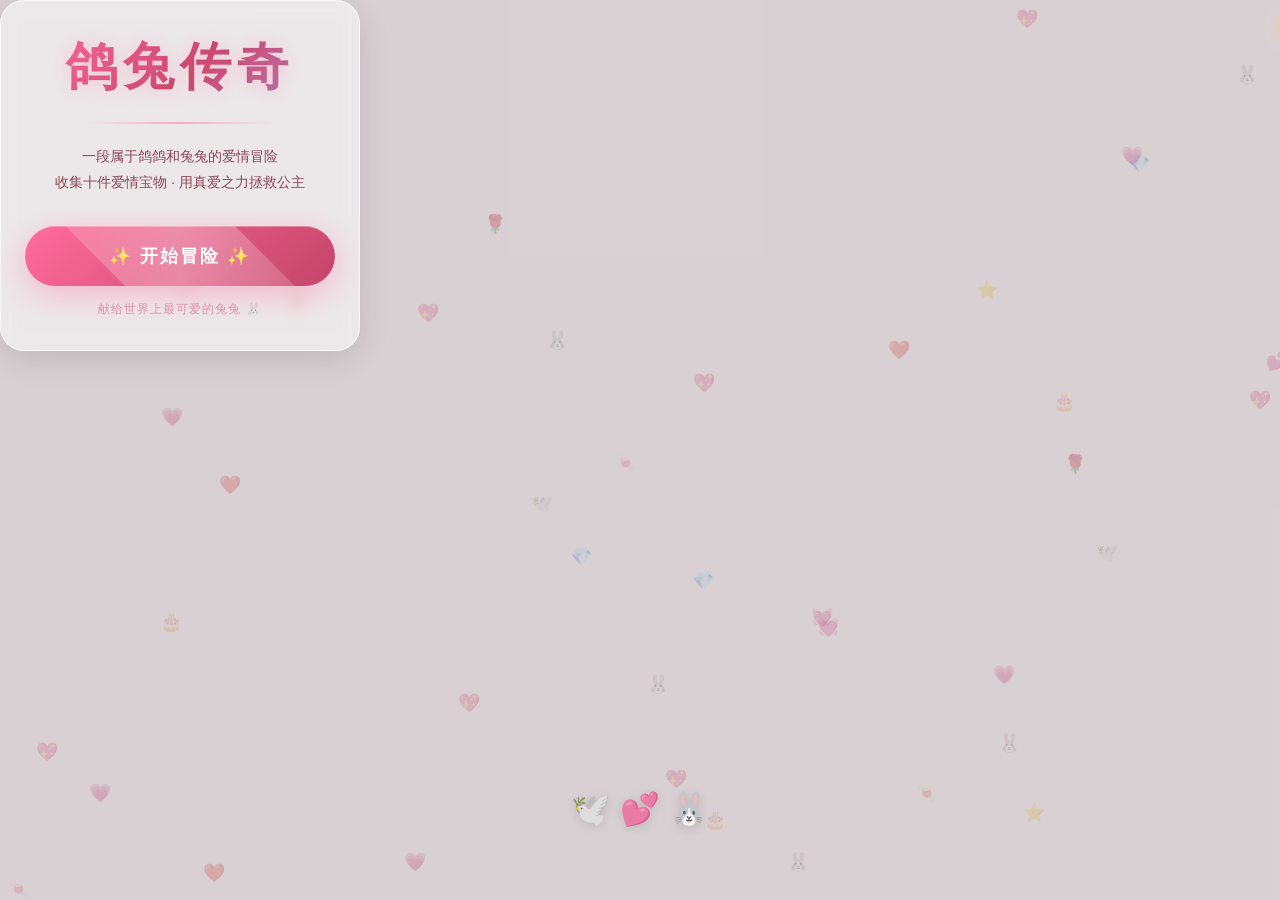
==== commit 5c394e12: "fix: cover truly centered with vw/vh + page0 fixed" ====
--- a/src/index.html
+++ b/src/index.html
@@ -16,7 +16,7 @@
     <div class="frustration-popup" id="frustrationPopup"></div>
     
     <!-- 第0章：游戏开始封面 -->
-    <div class="page active" id="page0">
+    <div class="page active" id="page0" style="position:fixed;top:0;left:0;width:100%;height:100%;z-index:100;"
         <div class="start-cover">
             <div class="cover-photo"></div>
             <div class="cover-gradient"></div>
--- a/src/style.css
+++ b/src/style.css
@@ -556,9 +556,10 @@
         
         /* ===== 封面页 ===== */
         .start-cover {
-            width: 100%; height: 100%;
+            width: 100vw; height: 100vh; max-width: 100vw;
             display: flex; justify-content: center; align-items: center;
-            position: fixed; top: 0; left: 0;
+            position: fixed; top: 0; left: 0; right: 0; bottom: 0;
+            margin: 0; padding: 0;
         }
         .cover-photo {
             position: absolute; top: 0; left: 0; right: 0; bottom: 0;
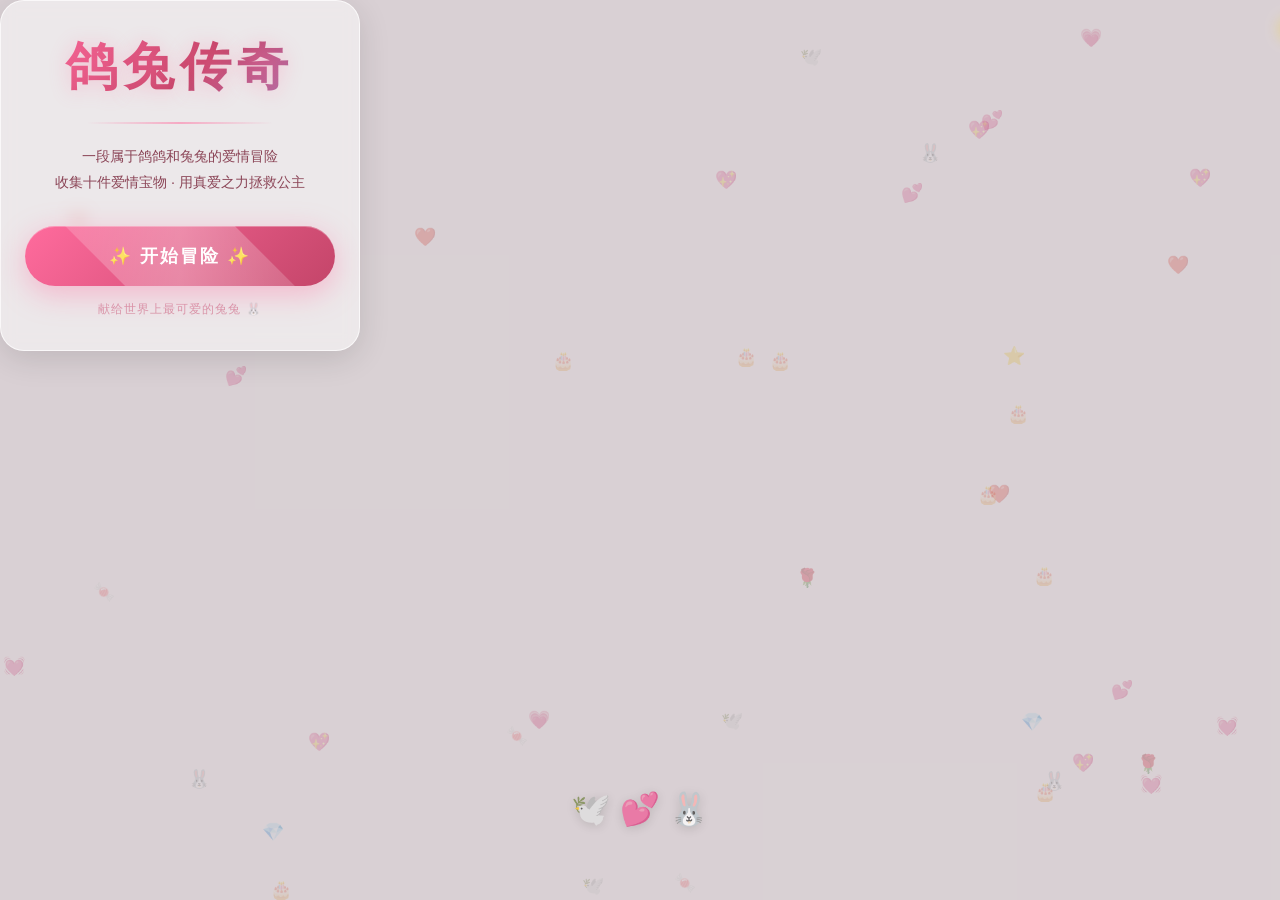
==== commit 2b71e9d7: "rewrite rabbit game as proper Flappy Bird clone" ====
--- a/src/index.html
+++ b/src/index.html
@@ -310,20 +310,14 @@
         </div>
     </div>
     
-    <!-- 兔兔跑酷游戏页 -->
-    <div class="page" id="pageRabbitGame" style="position:fixed;top:0;left:0;width:100%;height:100%;background:#0a0015;overflow:hidden;z-index:50;">
-        <div style="display:flex;flex-direction:column;align-items:center;justify-content:center;height:100%;background:radial-gradient(ellipse at center,#1a0030 0%,#0a0015 70%);">
-            <div style="text-align:center;margin-bottom:6px;z-index:2;">
-                <h1 style="font-size:1.2rem;background:linear-gradient(90deg,#a18cd1,#ff6b9d,#a18cd1);-webkit-background-clip:text;-webkit-text-fill-color:transparent;">🐰 勇闯地牢 🐰</h1>
-            </div>
-            <div style="display:flex;gap:20px;margin-bottom:8px;z-index:2;">
-                <div style="text-align:center;"><div style="font-size:0.7rem;color:#a18cd1;">🗝️ 钥匙</div><div style="font-size:1.2rem;color:#a18cd1;font-weight:bold;" id="rabbitKeys">0/10</div></div>
-                <div style="text-align:center;"><div style="font-size:0.7rem;color:#a18cd1;">❤️ 生命</div><div style="font-size:1.2rem;color:#ff6b9d;font-weight:bold;" id="rabbitLives">3</div></div>
-            </div>
-            <canvas id="rabbitCanvas" width="380" height="600" style="border:none;border-radius:12px;width:95vw;height:70vh;touch-action:none;"></canvas>
-            <button id="rabbitStartBtn" style="margin-top:10px;z-index:2;padding:12px 40px;border:none;border-radius:25px;background:linear-gradient(135deg,#a18cd1,#6c5ce7);color:#fff;font-size:1rem;font-weight:bold;cursor:pointer;">🐰 开始跑酷</button>
-            <p style="color:rgba(161,140,209,0.4);font-size:0.65rem;margin-top:6px;z-index:2;">💡 点击屏幕跳跃 · 躲避牢笼 · 收集10把钥匙</p>
-        </div>
+    <!-- 兔兔跑酷游戏页 - Flappy Bird风格全屏 -->
+    <div class="page" id="pageRabbitGame" style="position:fixed;top:0;left:0;width:100vw;height:100vh;background:#0a0015;z-index:999;margin:0;padding:0;overflow:hidden;touch-action:none;">
+        <div style="position:absolute;top:12px;left:0;right:0;text-align:center;z-index:10;pointer-events:none;display:flex;justify-content:center;gap:30px;">
+            <span style="color:#a18cd1;font-size:0.85rem;font-weight:bold;">🗝️ <span id="rabbitKeys">0</span>/10</span>
+        </div>
+        <canvas id="rabbitCanvas" style="position:absolute;top:0;left:0;width:100%;height:100%;display:block;"></canvas>
+        <button id="rabbitStartBtn" style="position:absolute;bottom:40px;left:50%;transform:translateX(-50%);z-index:10;padding:14px 40px;border:none;border-radius:25px;background:linear-gradient(135deg,#a18cd1,#6c5ce7);color:#fff;font-size:1rem;font-weight:bold;cursor:pointer;">🐰 开始跑酷</button>
+        <p id="rabbitHint" style="position:absolute;bottom:12px;left:0;right:0;text-align:center;z-index:10;color:rgba(161,140,209,0.4);font-size:0.6rem;pointer-events:none;">点击屏幕跳跃 · 躲避牢笼 · 收集10把钥匙</p>
     </div>
 
     <!-- 真结局 ① 故事结局 - 电影级 -->
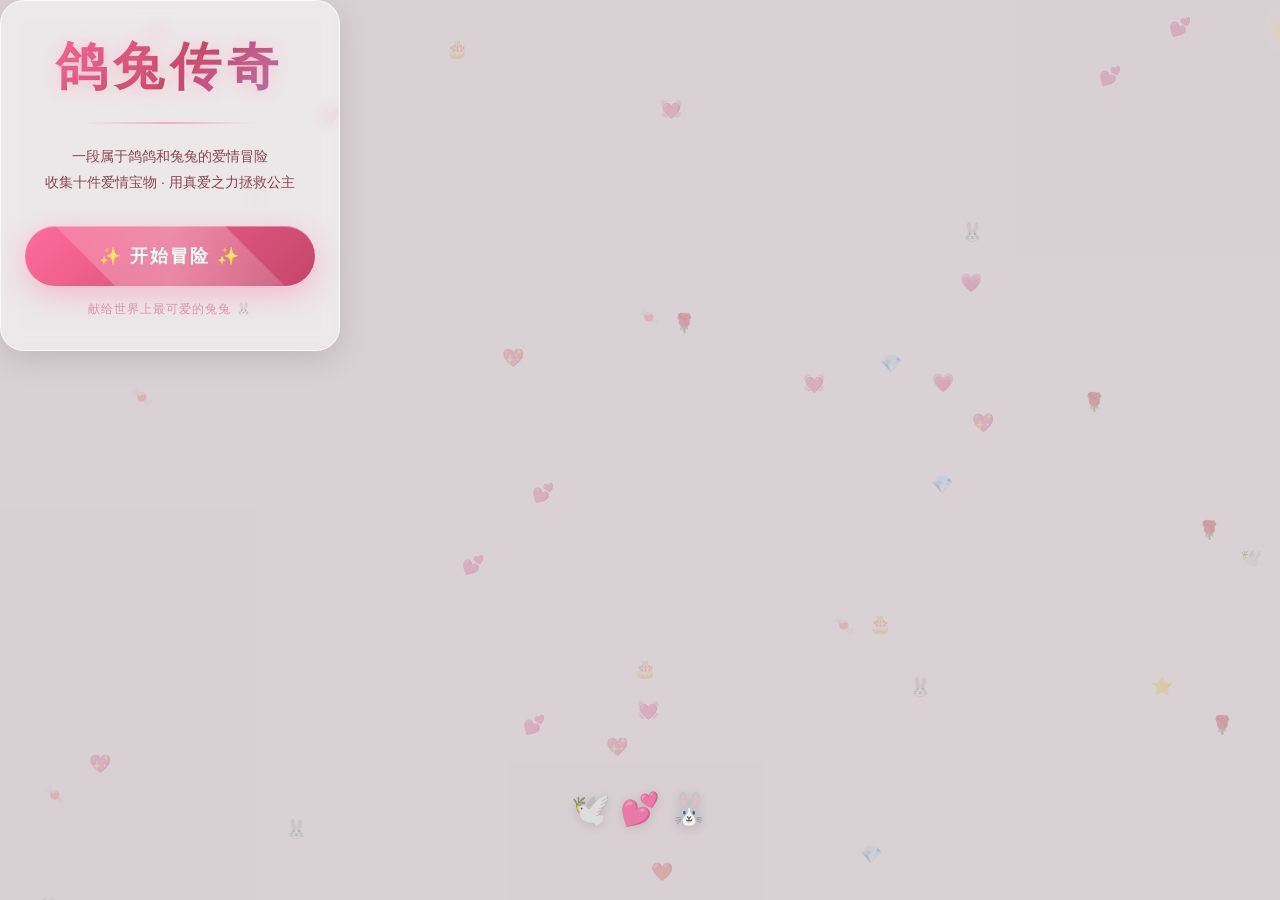
==== commit 8b3ffa57: "梦幻背景移到棋盘外: 页面光效+DOM花瓣+网格保持干净" ====
--- a/src/index.html
+++ b/src/index.html
@@ -248,7 +248,8 @@
 
     <!-- 游戏页面 -->
     <div class="page" id="pageGame">
-        <div class="game-box">
+        <div id="gameDreamBg" style="position:fixed;top:0;left:0;width:100%;height:100%;pointer-events:none;z-index:0;transition:background 2s ease;"></div>
+        <div class="game-box" style="position:relative;z-index:1;">
             <div class="header" id="header">
                 <h1 style="font-size:1.3rem;">⚔️ 鸽兔传奇 ⚔️ <span id="easterIcon" style="font-size:0.8rem;opacity:0.5;animation:pulse 2s ease-in-out infinite;cursor:pointer;" onclick="event.stopPropagation();document.getElementById('header').click();">🔮</span></h1>
                 <p class="subtitle">收集宝物，用真爱之力救出兔兔公主 <span id="muteBtn" style="cursor:pointer;font-size:1rem;" onclick="event.stopPropagation();toggleMute()" title="静音">🔊</span></p>
--- a/src/style.css
+++ b/src/style.css
@@ -556,18 +556,17 @@
         
         /* ===== 封面页 ===== */
         .start-cover {
-            width: 100vw; height: 100vh; max-width: 100vw;
+            width: 100%; height: 100%;
             display: flex; justify-content: center; align-items: center;
-            position: fixed; top: 0; left: 0; right: 0; bottom: 0;
-            margin: 0; padding: 0;
+            position: relative;
         }
         .cover-photo {
-            position: absolute; top: 0; left: 0; right: 0; bottom: 0;
+            position: absolute; top: 0; left: 0; width: 100%; height: 100%;
             background-image: url('{{COVER_IMAGE}}');
             background-size: cover; background-position: center top;
         }
         .cover-gradient {
-            position: absolute; top: 0; left: 0; right: 0; bottom: 0;
+            position: absolute; top: 0; left: 0; width: 100%; height: 100%;
             background: rgba(0,0,0,0.15); pointer-events: none;
         }
         .cover-bottom-deco {
@@ -583,7 +582,7 @@
             border-radius: 24px; padding: 32px 24px; text-align: center;
             border: 1px solid rgba(255,255,255,0.7);
             box-shadow: 0 8px 32px rgba(0,0,0,0.12);
-            position: relative; z-index: 10; width: 88%; max-width: 360px;
+            position: relative; z-index: 10; width: 85%; max-width: 340px;
         }
 
         .cover-title {
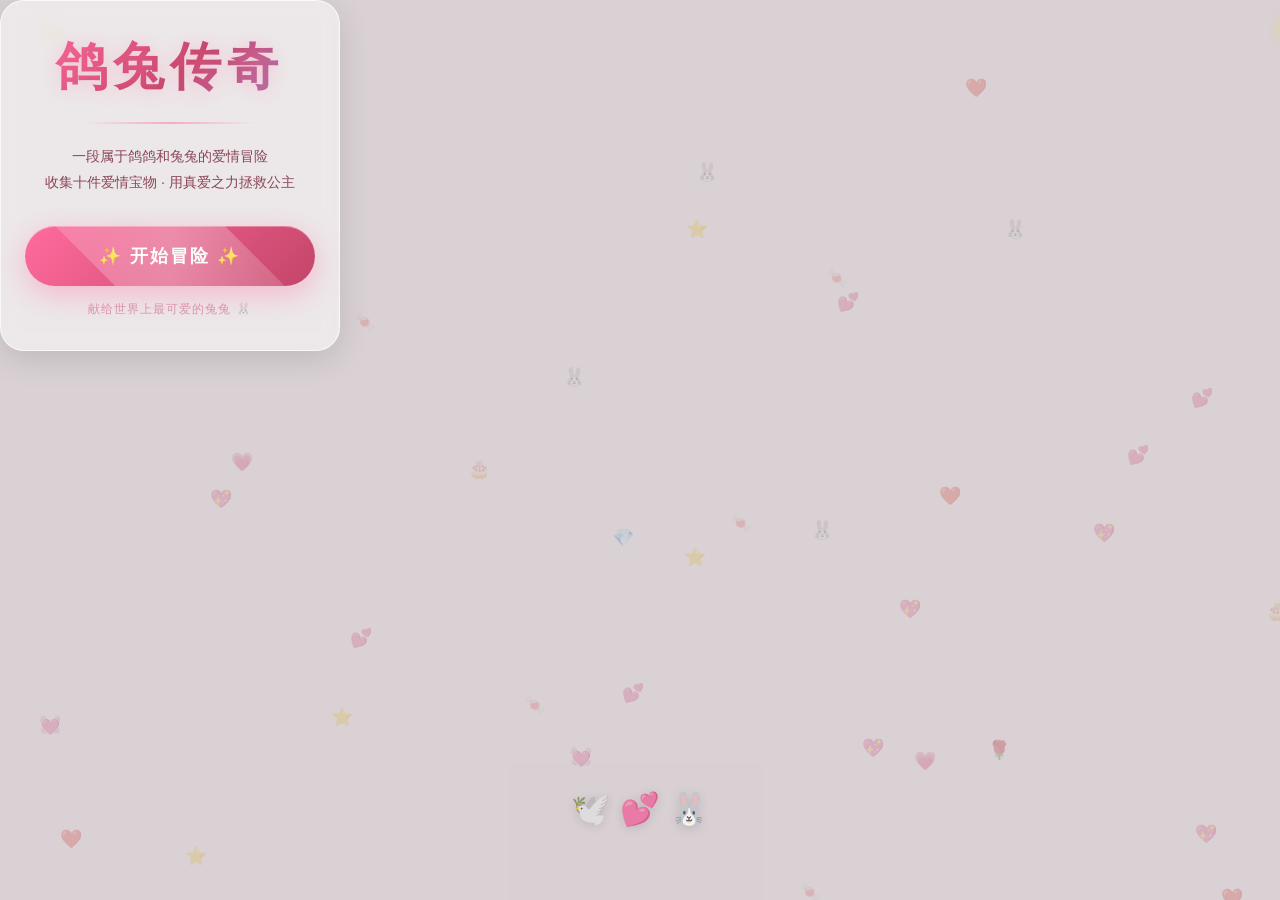
==== commit 5687e861: "fix: cover back to original simple centering approach" ====
--- a/src/index.html
+++ b/src/index.html
@@ -16,7 +16,7 @@
     <div class="frustration-popup" id="frustrationPopup"></div>
     
     <!-- 第0章：游戏开始封面 -->
-    <div class="page active" id="page0" style="position:fixed;top:0;left:0;width:100%;height:100%;z-index:100;"
+    <div class="page active" id="page0"
         <div class="start-cover">
             <div class="cover-photo"></div>
             <div class="cover-gradient"></div>
--- a/src/style.css
+++ b/src/style.css
@@ -556,17 +556,18 @@
         
         /* ===== 封面页 ===== */
         .start-cover {
-            width: 100%; height: 100%;
+            width: 100%; max-width: 100%;
+            min-height: 100vh;
             display: flex; justify-content: center; align-items: center;
-            position: relative;
+            position: relative; padding: 20px;
         }
         .cover-photo {
-            position: absolute; top: 0; left: 0; width: 100%; height: 100%;
+            position: absolute; top: 0; left: 0; right: 0; bottom: 0;
             background-image: url('{{COVER_IMAGE}}');
             background-size: cover; background-position: center top;
         }
         .cover-gradient {
-            position: absolute; top: 0; left: 0; width: 100%; height: 100%;
+            position: absolute; top: 0; left: 0; right: 0; bottom: 0;
             background: rgba(0,0,0,0.15); pointer-events: none;
         }
         .cover-bottom-deco {
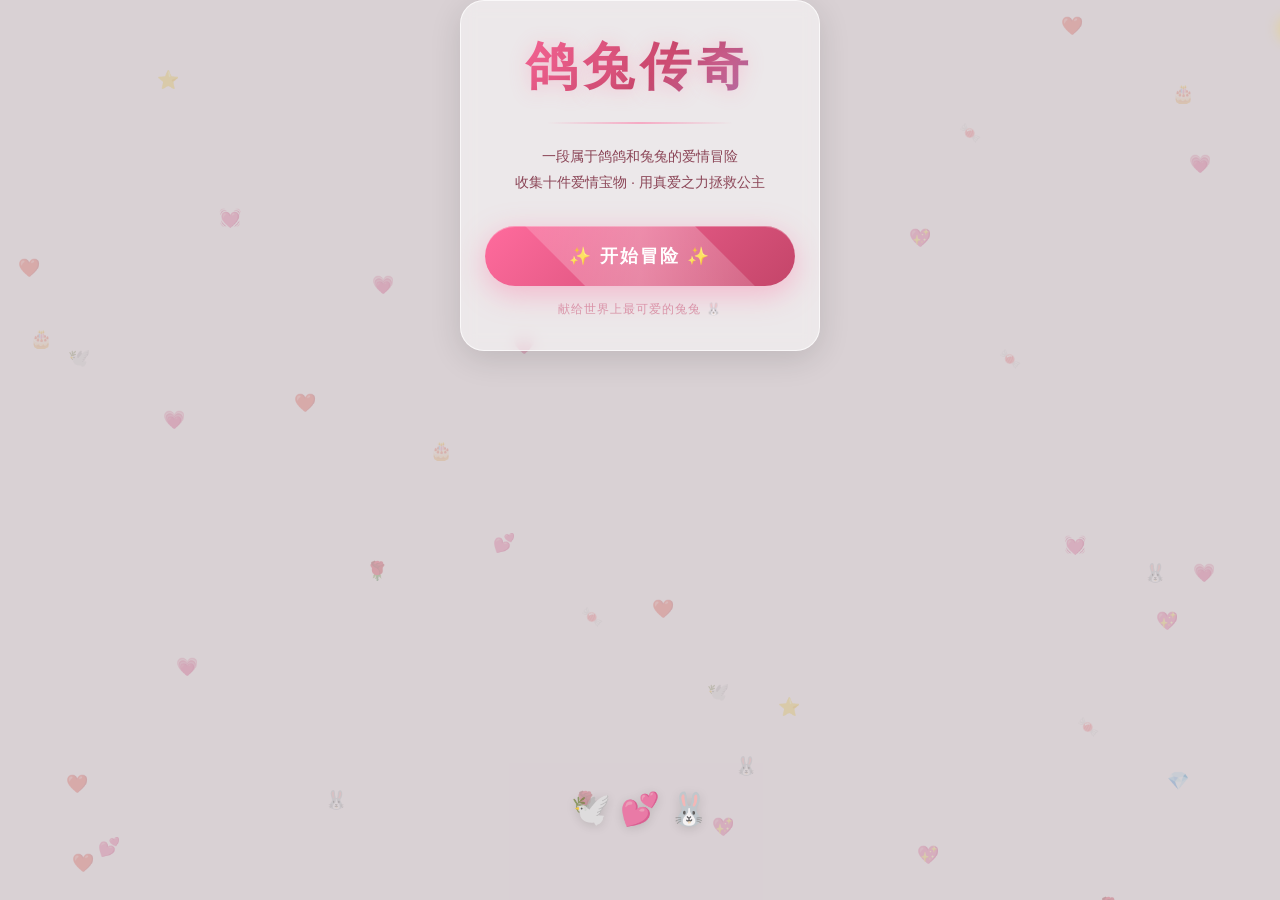
==== commit 72213adf: "结局二光效+制作名单从底部重新升起" ====
--- a/src/index.html
+++ b/src/index.html
@@ -324,13 +324,13 @@
     <!-- 真结局 ① 故事结局 - 电影级 -->
     <div class="page" id="pageTrueEnding">
         <div style="display:flex;align-items:center;justify-content:center;min-height:100vh;padding:30px 20px;background:linear-gradient(180deg,#fff0f5 0%,#ffe6f2 50%,#fff0f5 100%);position:relative;overflow:hidden;">
-            <div style="position:absolute;top:10%;left:5%;width:3px;height:3px;background:#fff;border-radius:50%;opacity:0.3;animation:twinkle 3s ease-in-out infinite;"></div>
-            <div style="position:absolute;top:25%;right:10%;width:2px;height:2px;background:#fff;border-radius:50%;opacity:0.2;animation:twinkle 4s ease-in-out 1s infinite;"></div>
-            <div style="position:absolute;top:50%;left:15%;width:2px;height:2px;background:#ffd700;border-radius:50%;opacity:0.25;animation:twinkle 3.5s ease-in-out 0.5s infinite;"></div>
-            <div style="position:absolute;top:70%;right:20%;width:2px;height:2px;background:#ffd700;border-radius:50%;opacity:0.2;animation:twinkle 5s ease-in-out 2s infinite;"></div>
+            <div style="position:absolute;inset:0;background:radial-gradient(ellipse at 50% 30%,rgba(255,200,220,0.2) 0%,transparent 60%),radial-gradient(ellipse at 50% 70%,rgba(200,160,220,0.1) 0%,transparent 50%);"></div>
+            <div style="position:absolute;top:10%;left:8%;font-size:1.5rem;opacity:0.15;animation:float 6s ease-in-out infinite;">✨</div>
+            <div style="position:absolute;top:30%;right:10%;font-size:1.2rem;opacity:0.1;animation:float 7s ease-in-out 1s infinite;">💫</div>
+            <div style="position:absolute;bottom:25%;left:12%;font-size:1rem;opacity:0.12;animation:float 8s ease-in-out 2s infinite;">💖</div>
             <div style="width:100%;max-width:420px;text-align:center;position:relative;z-index:1;">
-                <div style="font-size:3.5rem;margin-bottom:20px;animation:heartbeat 2s ease-in-out infinite;;">🐰💕🕊️</div>
-                <h1 style="font-size:2.2rem;font-weight:900;background:linear-gradient(135deg,#ff6b9d,#c44569,#a18cd1);-webkit-background-clip:text;-webkit-text-fill-color:transparent;margin-bottom:8px;letter-spacing:4px;">真爱永恒</h1>
+                <div style="font-size:3.5rem;margin-bottom:20px;animation:heartbeat 2s ease-in-out infinite;">🐰💕🕊️</div>
+                <h1 style="font-size:2.2rem;font-weight:900;background:linear-gradient(135deg,#ff6b9d,#c44569,#a18cd1);-webkit-background-clip:text;-webkit-text-fill-color:transparent;margin-bottom:8px;letter-spacing:4px;animation:coverGlow 2s ease-in-out infinite;">真爱永恒</h1>
                 <p style="color:rgba(196,69,105,0.6);font-size:0.85rem;letter-spacing:3px;margin-bottom:24px;">没有什么能阻挡真正的爱情</p>
                 <div style="background:rgba(255,255,255,0.65);backdrop-filter:blur(16px);-webkit-backdrop-filter:blur(16px);border-radius:20px;padding:32px 24px;border:1px solid rgba(255,180,200,0.4);margin-bottom:24px;">
                     <p style="color:#8b4557;line-height:2.2;font-size:0.9rem;">
@@ -366,7 +366,7 @@
 
     <!-- 真结局 ③ 电影式制作人员 -->
     <div class="page" id="pageTrueCredits" style="background:#000;position:fixed;top:0;left:0;width:100%;height:100%;overflow:hidden;z-index:50;" onclick="fullRestart()">
-        <div style="position:absolute;bottom:0;left:50%;transform:translateX(-50%);width:90%;max-width:400px;animation:creditsRoll 25s linear forwards;text-align:center;padding-bottom:40px;">
+        <div id="creditsRoller" style="position:absolute;bottom:0;left:50%;transform:translateX(-50%) translateY(100vh);width:90%;max-width:400px;text-align:center;padding-bottom:40px;transition:transform 25s linear;">
             <div style="height:100vh;"></div>
             <p style="color:rgba(255,255,255,0.5);font-size:0.7rem;letter-spacing:6px;margin-bottom:24px;">CAST</p>
             <p style="color:#fff;font-size:1rem;letter-spacing:4px;margin:8px 0;">策 划</p>
--- a/src/style.css
+++ b/src/style.css
@@ -11,7 +11,7 @@
         html, body {
             font-family: 'PingFang SC', 'Microsoft YaHei', sans-serif;
             background: #fff5f9;
-            min-height: 100vh; height: 100%;
+            min-height: 100vh;
             width: 100%;
             overflow-x: hidden; overflow-y: auto;
             padding: 0; margin: 0;
@@ -559,7 +559,7 @@
             width: 100%; max-width: 100%;
             min-height: 100vh;
             display: flex; justify-content: center; align-items: center;
-            position: relative; padding: 20px;
+            position: relative;
         }
         .cover-photo {
             position: absolute; top: 0; left: 0; right: 0; bottom: 0;
@@ -583,7 +583,8 @@
             border-radius: 24px; padding: 32px 24px; text-align: center;
             border: 1px solid rgba(255,255,255,0.7);
             box-shadow: 0 8px 32px rgba(0,0,0,0.12);
-            position: relative; z-index: 10; width: 85%; max-width: 340px;
+            z-index: 10; width: 88%; max-width: 360px;
+            margin-left: auto; margin-right: auto;
         }
 
         .cover-title {
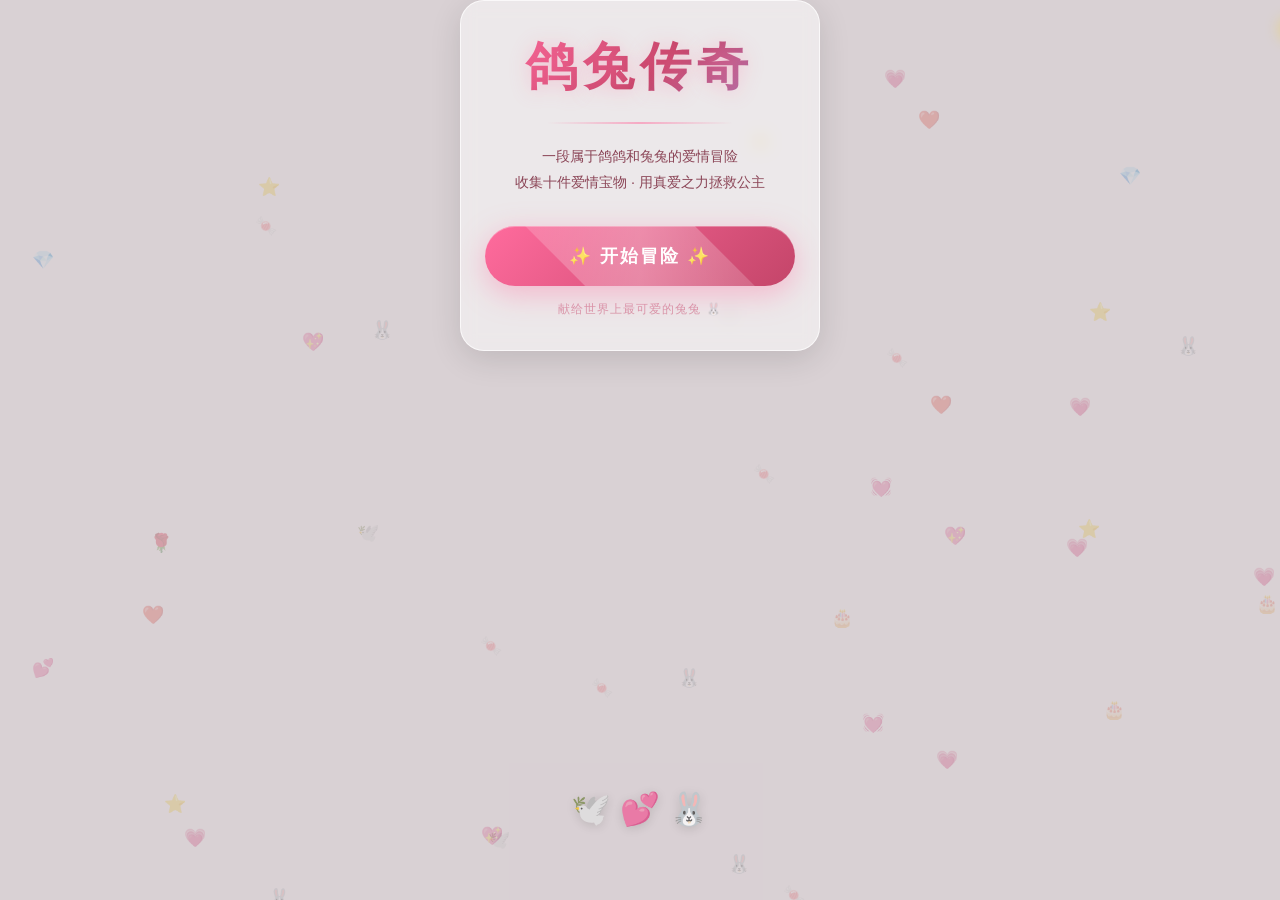
==== commit 4695e05e: "fix: rabbit won no restart + credits rAF reset + true ending light boost" ====
--- a/src/index.html
+++ b/src/index.html
@@ -324,10 +324,10 @@
     <!-- 真结局 ① 故事结局 - 电影级 -->
     <div class="page" id="pageTrueEnding">
         <div style="display:flex;align-items:center;justify-content:center;min-height:100vh;padding:30px 20px;background:linear-gradient(180deg,#fff0f5 0%,#ffe6f2 50%,#fff0f5 100%);position:relative;overflow:hidden;">
-            <div style="position:absolute;inset:0;background:radial-gradient(ellipse at 50% 30%,rgba(255,200,220,0.2) 0%,transparent 60%),radial-gradient(ellipse at 50% 70%,rgba(200,160,220,0.1) 0%,transparent 50%);"></div>
-            <div style="position:absolute;top:10%;left:8%;font-size:1.5rem;opacity:0.15;animation:float 6s ease-in-out infinite;">✨</div>
-            <div style="position:absolute;top:30%;right:10%;font-size:1.2rem;opacity:0.1;animation:float 7s ease-in-out 1s infinite;">💫</div>
-            <div style="position:absolute;bottom:25%;left:12%;font-size:1rem;opacity:0.12;animation:float 8s ease-in-out 2s infinite;">💖</div>
+            <div style="position:absolute;inset:0;background:radial-gradient(ellipse at 50% 30%,rgba(255,200,220,0.35) 0%,transparent 60%),radial-gradient(ellipse at 50% 70%,rgba(200,160,220,0.2) 0%,transparent 50%);"></div>
+            <div style="position:absolute;top:8%;left:8%;font-size:2rem;opacity:0.3;animation:float 6s ease-in-out infinite;">✨</div>
+            <div style="position:absolute;top:28%;right:10%;font-size:1.6rem;opacity:0.25;animation:float 7s ease-in-out 1s infinite;">💫</div>
+            <div style="position:absolute;bottom:22%;left:12%;font-size:1.4rem;opacity:0.22;animation:float 8s ease-in-out 2s infinite;">💖</div>
             <div style="width:100%;max-width:420px;text-align:center;position:relative;z-index:1;">
                 <div style="font-size:3.5rem;margin-bottom:20px;animation:heartbeat 2s ease-in-out infinite;">🐰💕🕊️</div>
                 <h1 style="font-size:2.2rem;font-weight:900;background:linear-gradient(135deg,#ff6b9d,#c44569,#a18cd1);-webkit-background-clip:text;-webkit-text-fill-color:transparent;margin-bottom:8px;letter-spacing:4px;animation:coverGlow 2s ease-in-out infinite;">真爱永恒</h1>
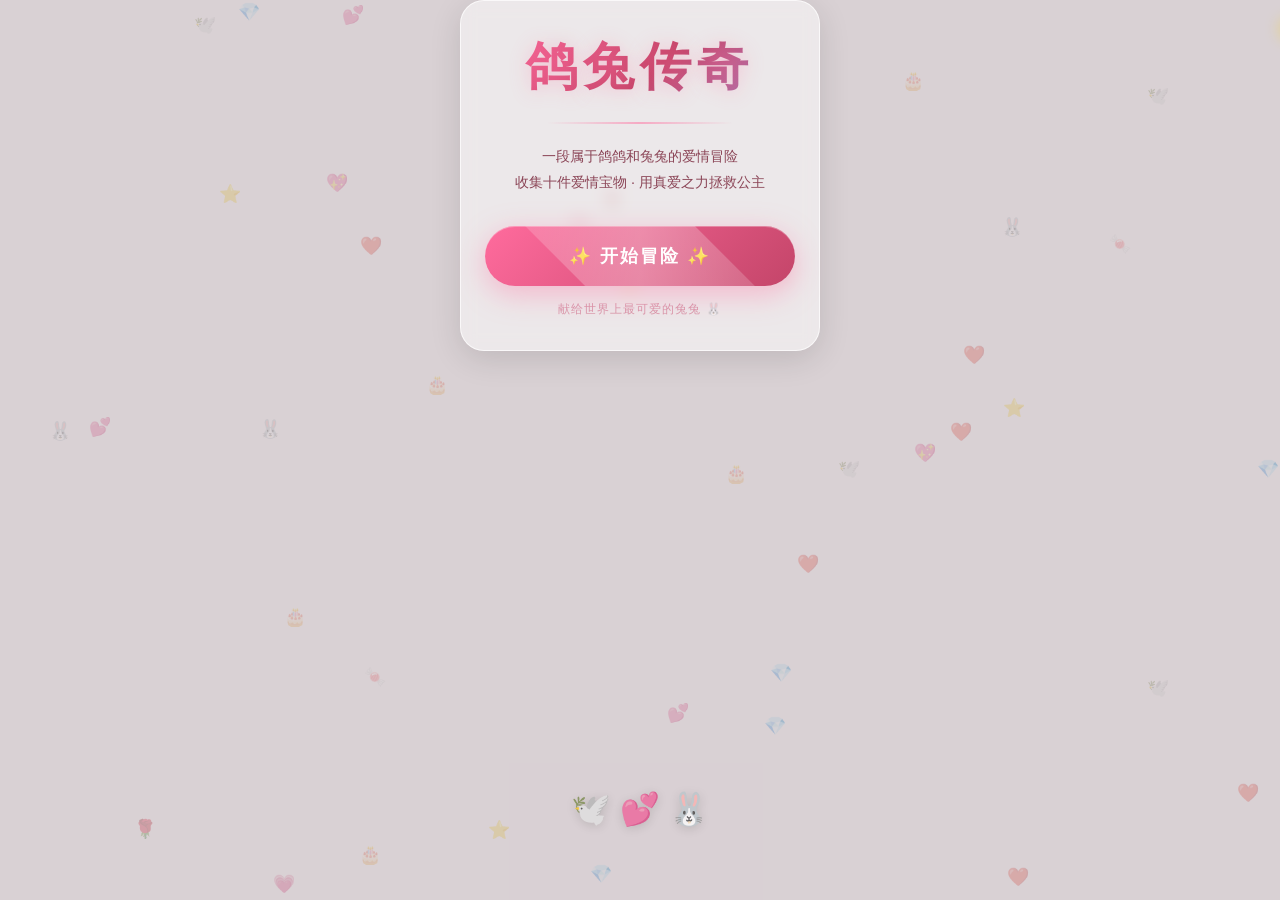
==== commit f16b27e8: "credits慢一倍+标题换成鸽兔emoji放大" ====
--- a/src/index.html
+++ b/src/index.html
@@ -251,7 +251,7 @@
         <div id="gameDreamBg" style="position:fixed;top:0;left:0;width:100%;height:100%;pointer-events:none;z-index:0;transition:background 2s ease;"></div>
         <div class="game-box" style="position:relative;z-index:1;">
             <div class="header" id="header">
-                <h1 style="font-size:1.3rem;">⚔️ 鸽兔传奇 ⚔️ <span id="easterIcon" style="font-size:0.8rem;opacity:0.5;animation:pulse 2s ease-in-out infinite;cursor:pointer;" onclick="event.stopPropagation();document.getElementById('header').click();">🔮</span></h1>
+                <h1 style="font-size:1.5rem;letter-spacing:2px;">🕊️ 鸽兔传奇 🐰 <span id="easterIcon" style="font-size:0.8rem;opacity:0.5;animation:pulse 2s ease-in-out infinite;cursor:pointer;" onclick="event.stopPropagation();document.getElementById('header').click();">🔮</span></h1>
                 <p class="subtitle">收集宝物，用真爱之力救出兔兔公主 <span id="muteBtn" style="cursor:pointer;font-size:1rem;" onclick="event.stopPropagation();toggleMute()" title="静音">🔊</span></p>
             </div>
 
